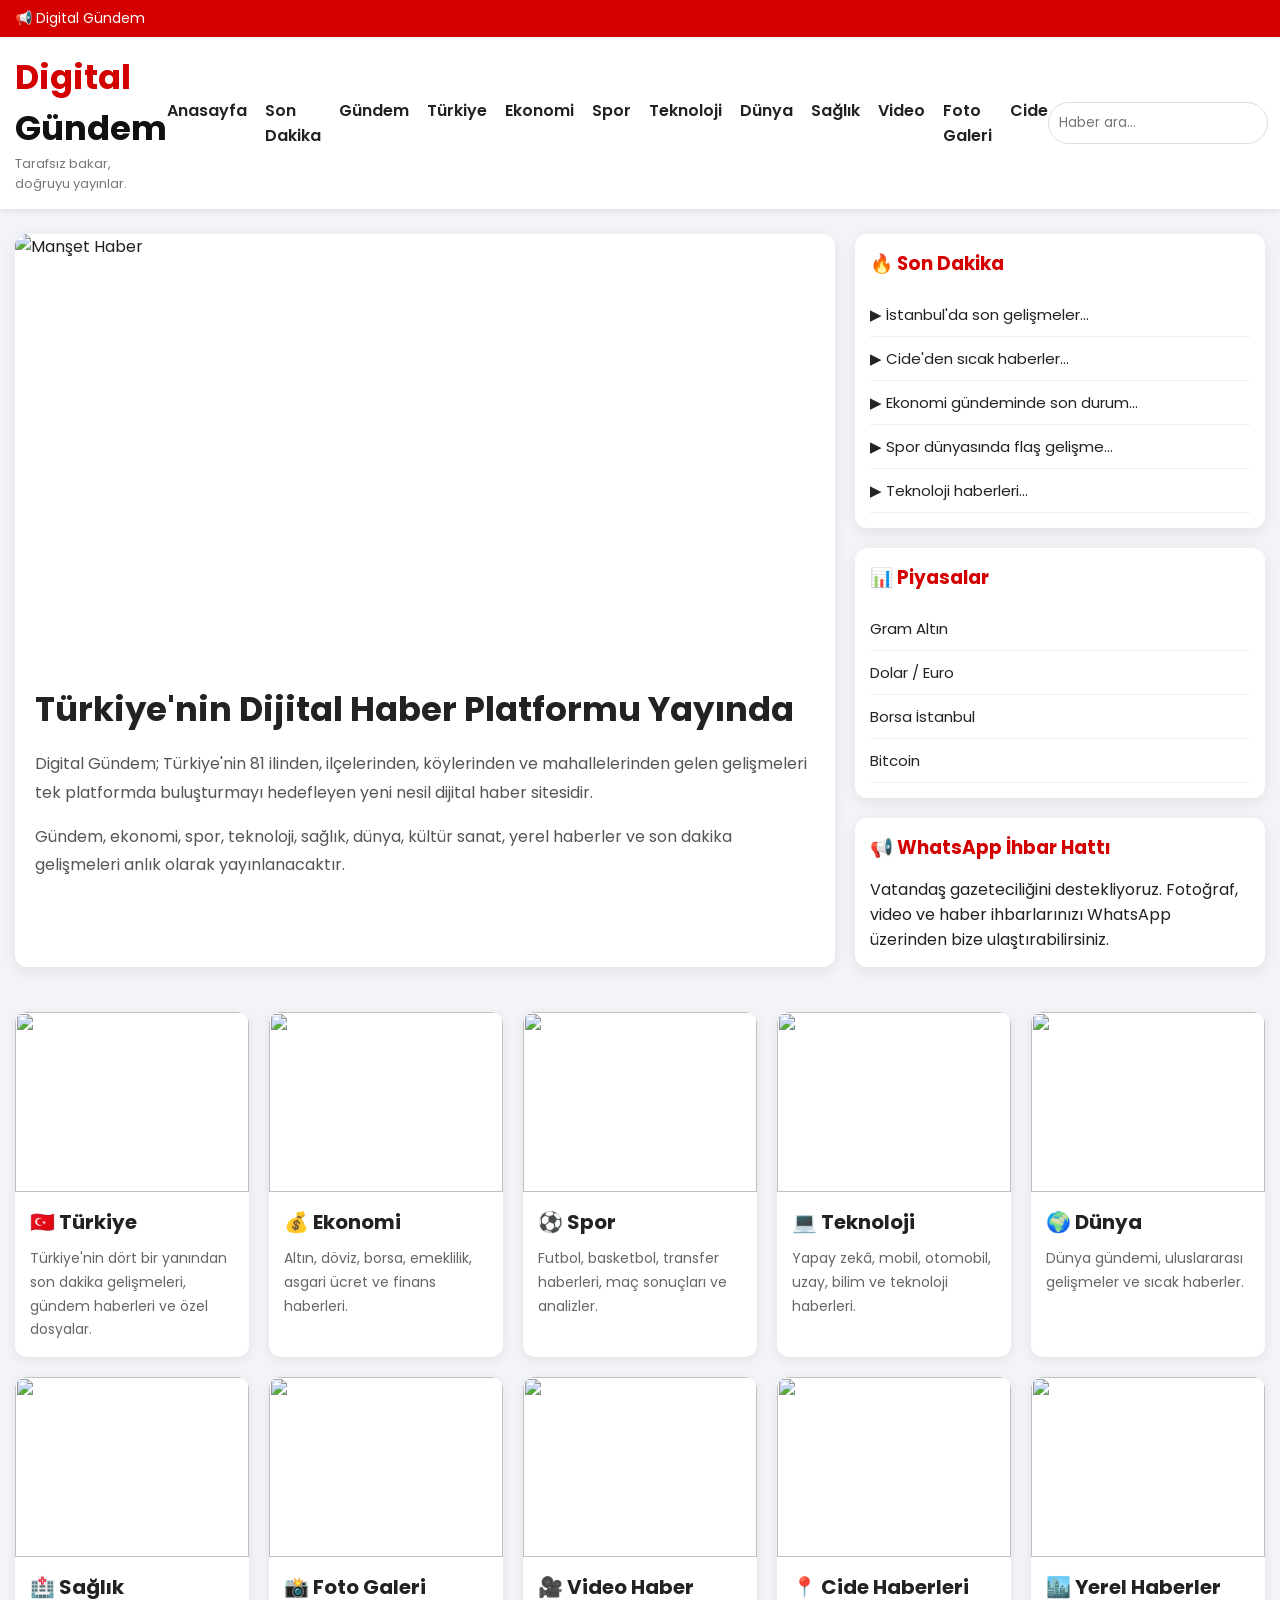
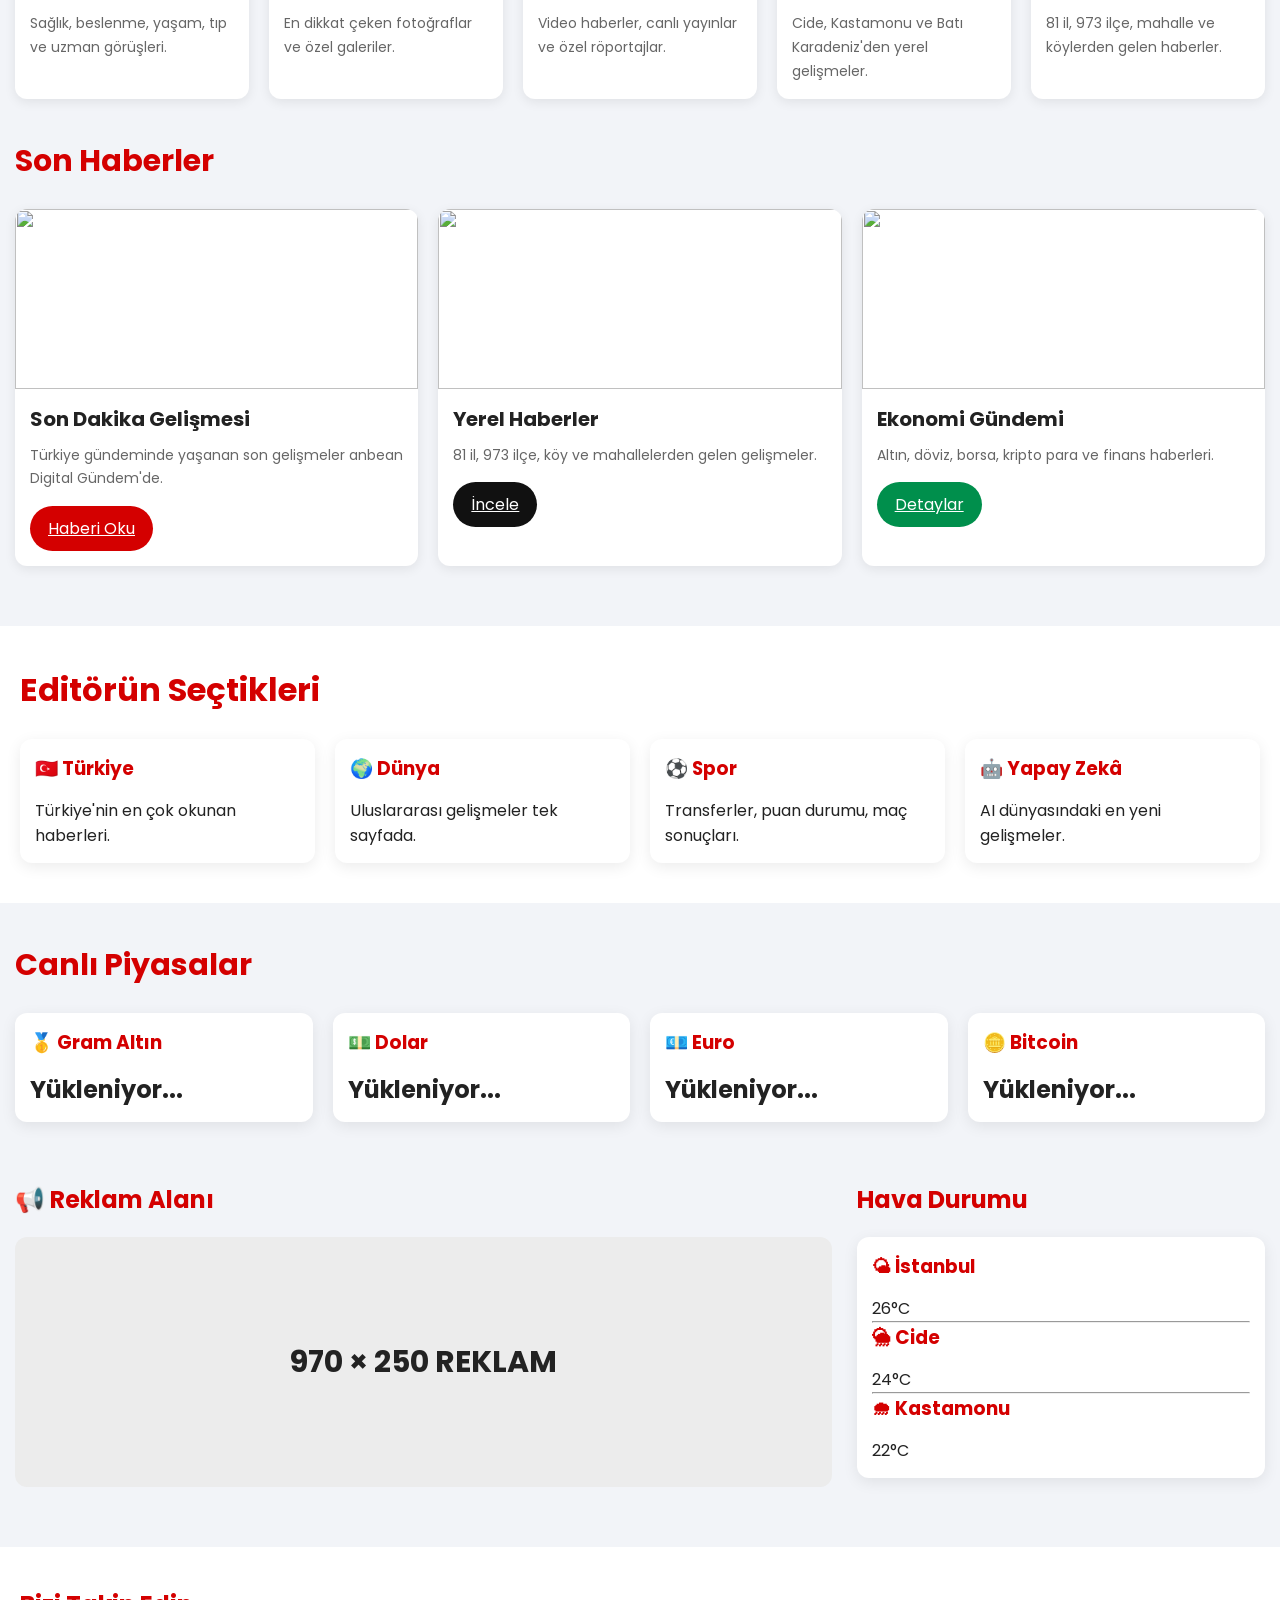
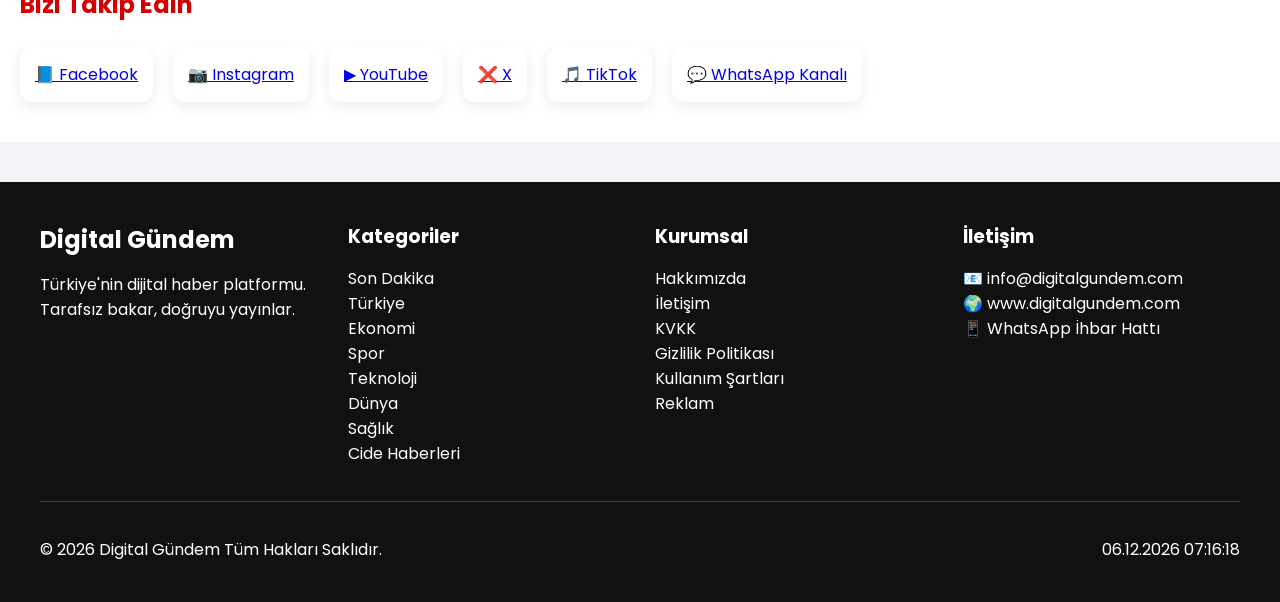
==== index.html @ a035b200 "Refactor navigation and body styles in index.html Updated navigation menu and body styles in index.h" ====
<!DOCTYPE html>
<html lang="tr">
<head>

<meta charset="UTF-8">
<meta name="viewport" content="width=device-width, initial-scale=1.0">

<title>Digital Gündem | Tarafsız bakar, doğruyu yayınlar.</title>

<meta name="description" content="Digital Gündem - Türkiye'nin yeni dijital haber platformu. Son dakika, ekonomi, spor, teknoloji, dünya ve yerel haberler.">

<meta name="keywords" content="haber, son dakika, digital gündem, türkiye, cide, kastamonu, ekonomi, spor, teknoloji">
<meta name="author" content="Digital Gündem">
<meta name="robots" content="index,follow">
<meta name="theme-color" content="#d40000">

<link rel="icon" href="favicon.ico" type="image/x-icon">

<link rel="preconnect" href="https://fonts.googleapis.com">
<link rel="preconnect" href="https://fonts.gstatic.com" crossorigin>

<link href="https://fonts.googleapis.com/css2?family=Poppins:wght@300;400;500;600;700&display=swap" rel="stylesheet">
<link href="https://fonts.googleapis.com/css2?family=Poppins:wght@300;400;500;600;700&display=swap" rel="stylesheet">

<style>

*{
margin:0;
padding:0;
box-sizing:border-box;
font-family:'Poppins',sans-serif;
}

body{
background:#f2f4f8;
color:#222;
}
<body>

<nav class="menu">
<a href="#">🏠 Ana Sayfa</a>
<a href="#">Son Dakika</a>
<a href="#">Türkiye</a>
<a href="#">Yerel</a>
<a href="#">Ekonomi</a>
<a href="#">Spor</a>
<a href="#">Teknoloji</a>
<a href="#">Dünya</a>
<a href="#">Sağlık</a>
<a href="#">Cide</a>
</nav>

<div class="topbar">
a{
text-decoration:none;
color:inherit;
}

img{
max-width:100%;
display:block;
}

.topbar{
background:#d40000;
color:#fff;
padding:8px 15px;
display:flex;
justify-content:space-between;
align-items:center;
font-size:14px;
}

.breaking{
white-space:nowrap;
overflow:hidden;
}

.breaking span{
display:inline-block;
padding-left:100%;
animation:kayan 18s linear infinite;
}

@keyframes kayan{

0%{
transform:translateX(0);
}

100%{
transform:translateX(-100%);
}

}

header{
background:#fff;
box-shadow:0 2px 8px rgba(0,0,0,.08);
padding:15px;
position:sticky;
top:0;
z-index:999;
}

.header{
max-width:1400px;
margin:auto;
display:flex;
justify-content:space-between;
align-items:center;
}

.logo{
font-size:34px;
font-weight:700;
color:#d40000;
}

.logo span{
color:#111;
}

.slogan{
font-size:13px;
color:#777;
}

nav ul{
display:flex;
list-style:none;
gap:18px;
}

nav li{
font-weight:600;
cursor:pointer;
transition:.3s;
}

nav li:hover{
color:#d40000;
}

.search input{
padding:10px;
border:1px solid #ddd;
border-radius:30px;
width:220px;
outline:none;
}

.hero{

max-width:1400px;
margin:25px auto;

display:grid;
grid-template-columns:2fr 1fr;

gap:20px;

padding:0 15px;

}

.mainNews{

background:#fff;

border-radius:12px;

overflow:hidden;

box-shadow:0 4px 15px rgba(0,0,0,.08);

}

.mainNews img{

height:430px;

object-fit:cover;

width:100%;

}

.mainContent{

padding:20px;

}

.mainContent h1{

font-size:34px;

margin-bottom:15px;

}

.mainContent p{

line-height:1.8;

color:#555;

}

.sidebar{

display:flex;

flex-direction:column;

gap:20px;

}

.sideCard{

background:#fff;

padding:15px;

border-radius:12px;

box-shadow:0 4px 15px rgba(0,0,0,.08);

}

.sideCard h3{

margin-bottom:15px;

color:#d40000;

}

.sideNews{

padding:10px 0;

border-bottom:1px solid #eee;

font-size:15px;

}

.categories{

max-width:1400px;

margin:auto;

padding:20px 15px;

display:grid;

grid-template-columns:repeat(auto-fit,minmax(220px,1fr));

gap:20px;

}

.card{

background:#fff;

border-radius:12px;

overflow:hidden;

box-shadow:0 3px 12px rgba(0,0,0,.08);

transition:.3s;

}

.card:hover{

transform:translateY(-6px);

}

.card img{

height:180px;

object-fit:cover;

width:100%;

}

.cardContent{

padding:15px;

}

.cardContent h2{

font-size:20px;

margin-bottom:10px;

}

.cardContent p{

font-size:14px;

color:#666;

line-height:1.7;

}

footer{

margin-top:40px;

background:#111;

color:#fff;

padding:40px;

text-align:center;

}

@media(max-width:900px){

.hero{

grid-template-columns:1fr;

}

nav{

display:none;

}

.search{

display:none;

}

.logo{

font-size:28px;

}

.mainNews img{

height:260px;

}

}
.menu{
display:flex;
overflow-x:auto;
background:#b30000;
white-space:nowrap;
}

.menu a{
color:#fff;
padding:14px 18px;
text-decoration:none;
font-weight:600;
flex-shrink:0;
}

.menu a:hover{
background:#8d0000;
}
</style>

</head>

<body>

<div class="topbar">

<div>📢 Digital Gündem</div>

<div class="breaking">

<span>
  
SON DAKİKA • Türkiye gündemi • Ekonomi • Spor • Teknoloji • Dünya • Cide Haberleri • Tarafsız bakar, doğruyu yayınlar.

</span>

</div>

</div>
  <header>

<div class="header">

<div>

<div class="logo">
Digital <span>Gündem</span>
</div>

<div class="slogan">
Tarafsız bakar, doğruyu yayınlar.
</div>

</div>

<nav>

<ul>

<li>Anasayfa</li>

<li>Son Dakika</li>

<li>Gündem</li>

<li>Türkiye</li>

<li>Ekonomi</li>

<li>Spor</li>

<li>Teknoloji</li>

<li>Dünya</li>

<li>Sağlık</li>

<li>Video</li>

<li>Foto Galeri</li>

<li>Cide</li>

</ul>

</nav>

<div class="search">

<input
type="text"
placeholder="Haber ara...">

</div>

</div>

</header>

<section class="hero">

<div class="mainNews">

<img src="https://picsum.photos/1200/700?news" alt="Manşet Haber">

<div class="mainContent">

<h1>
Türkiye'nin Dijital Haber Platformu Yayında
</h1>

<p>Digital Gündem;
Türkiye'nin 81 ilinden,
ilçelerinden,
köylerinden ve mahallelerinden
gelen gelişmeleri
tek platformda buluşturmayı hedefleyen
yeni nesil dijital haber sitesidir.

</p>

<p style="margin-top:15px;">

Gündem,
ekonomi,
spor,
teknoloji,
sağlık,
dünya,
kültür sanat,
yerel haberler
ve son dakika gelişmeleri
anlık olarak yayınlanacaktır.

</p>

</div>

</div>

<div class="sidebar">

<div class="sideCard">

<h3>
🔥 Son Dakika
</h3>

<div class="sideNews">
▶ İstanbul'da son gelişmeler...
</div>

<div class="sideNews">
▶ Cide'den sıcak haberler...
</div>

<div class="sideNews">
▶ Ekonomi gündeminde son durum...
</div>

<div class="sideNews">
▶ Spor dünyasında flaş gelişme...
</div>

<div class="sideNews">
▶ Teknoloji haberleri...
</div>

</div>

<div class="sideCard">

<h3>
📊 Piyasalar
</h3>

<div class="sideNews">
Gram Altın
</div>

<div class="sideNews">
Dolar / Euro
</div>

<div class="sideNews">
Borsa İstanbul
</div>

<div class="sideNews">
Bitcoin
</div>

</div>

<div class="sideCard">

<h3>
📢 WhatsApp İhbar Hattı
</h3>

<p>Vatandaş gazeteciliğini destekliyoruz.

Fotoğraf,
video ve haber ihbarlarınızı
WhatsApp üzerinden bize ulaştırabilirsiniz.

</p>

</div>

</div>

</section><section class="categories">

<div class="card">

<img src="https://picsum.photos/500/300?turkey">

<div class="cardContent">

<h2>🇹🇷 Türkiye</h2>

<p>Türkiye'nin dört bir yanından son dakika gelişmeleri,
gündem haberleri ve özel dosyalar.

</p>

</div>

</div>

<div class="card">

<img src="https://picsum.photos/500/300?economy">

<div class="cardContent">

<h2>💰 Ekonomi</h2>

<p>

Altın, döviz, borsa, emeklilik,
asgari ücret ve finans haberleri.

</p>

</div>

</div>

<div class="card">

<img src="https://picsum.photos/500/300?sports">

<div class="cardContent">

<h2>⚽ Spor</h2>

<p>

Futbol, basketbol,
transfer haberleri,
maç sonuçları ve analizler.

</p>

</div>

</div>

<div class="card">

<img src="https://picsum.photos/500/300?technology">

<div class="cardContent">

<h2>💻 Teknoloji</h2>

<p>

Yapay zekâ,
mobil,
otomobil,
uzay,
bilim ve teknoloji haberleri.

</p>

</div>

</div>

<div class="card">

<img src="https://picsum.photos/500/300?world">

<div class="cardContent">

<h2>🌍 Dünya</h2>

<p>

Dünya gündemi,
uluslararası gelişmeler
ve sıcak haberler.

</p>

</div>

</div>

<div class="card">

<img src="https://picsum.photos/500/300?hospital">

<div class="cardContent">

<h2>🏥 Sağlık</h2>

<p>

Sağlık,
beslenme,
yaşam,
tıp ve uzman görüşleri.

</p>

</div>

</div>

<div class="card">

<img src="https://picsum.photos/500/300?camera">

<div class="cardContent">

<h2>📸 Foto Galeri</h2>

<p>

En dikkat çeken fotoğraflar
ve özel galeriler.

</p>

</div>

</div>

<div class="card">

<img src="https://picsum.photos/500/300?video">

<div class="cardContent">

<h2>🎥 Video Haber</h2>

<p>

Video haberler,
canlı yayınlar
ve özel röportajlar.

</p>

</div>

</div>

<div class="card">

<img src="https://picsum.photos/500/300?forest">

<div class="cardContent">

<h2>📍 Cide Haberleri</h2>

<p>

Cide,
Kastamonu ve Batı Karadeniz'den
yerel gelişmeler.

</p>

</div>

</div>

<div class="card">

<img src="https://picsum.photos/500/300?city">

<div class="cardContent">

<h2>🏙️ Yerel Haberler</h2>

<p>

81 il,
973 ilçe,
mahalle ve köylerden
gelen haberler.

</p>

</div>

</div>

</section><section style="max-width:1400px;margin:auto;padding:20px 15px;">

<h2 style="
margin-bottom:25px;
font-size:30px;
color:#d40000;
font-weight:700;
">

Son Haberler

</h2>

<div style="
display:grid;
grid-template-columns:repeat(auto-fit,minmax(320px,1fr));
gap:20px;
">

<div class="card">

<img src="https://picsum.photos/600/350?breaking">

<div class="cardContent">

<h2>
Son Dakika Gelişmesi
</h2>

<p>

Türkiye gündeminde yaşanan son gelişmeler
anbean Digital Gündem'de.

</p>

<a href="#" style="
display:inline-block;
margin-top:15px;
background:#d40000;
color:#fff;
padding:10px 18px;
border-radius:30px;
">

Haberi Oku

</a>

</div>

</div>

<div class="card">

<img src="https://picsum.photos/600/350?citynews">

<div class="cardContent">

<h2>

Yerel Haberler

</h2>

<p>

81 il,
973 ilçe,
köy ve mahallelerden
gelen gelişmeler.

</p>

<a href="#" style="
display:inline-block;
margin-top:15px;
background:#111;
color:#fff;
padding:10px 18px;
border-radius:30px;
">

İncele

</a>

</div>

</div>

<div class="card">

<img src="https://picsum.photos/600/350?economics">

<div class="cardContent">

<h2>

Ekonomi Gündemi

</h2>

<p>

Altın,
döviz,
borsa,
kripto para
ve finans haberleri.

</p>

<a href="#" style="
display:inline-block;
margin-top:15px;
background:#008f4c;
color:white;
padding:10px 18px;
border-radius:30px;
">

Detaylar

</a>

</div>

</div>

</div>

</section>

<section style="
background:white;
padding:40px 20px;
margin-top:40px;
">

<div style="
max-width:1400px;
margin:auto;
">

<h2 style="
font-size:32px;
margin-bottom:25px;
color:#d40000;
">

Editörün Seçtikleri

</h2>

<div style="
display:grid;
grid-template-columns:repeat(auto-fit,minmax(250px,1fr));
gap:20px;
">

<div class="sideCard">

<h3>
🇹🇷 Türkiye
</h3>

<p>

Türkiye'nin en çok okunan haberleri.

</p>

</div>

<div class="sideCard">

<h3>
🌍 Dünya
</h3>

<p>

Uluslararası gelişmeler
tek sayfada.

</p>

</div>

<div class="sideCard">

<h3>
⚽ Spor
</h3>

<p>

Transferler,
puan durumu,
maç sonuçları.

</p>

</div>

<div class="sideCard">

<h3>
🤖 Yapay Zekâ
</h3>

<p>

AI dünyasındaki
en yeni gelişmeler.

</p>

</div>

</div>

</div>

</section><section style="max-width:1400px;margin:40px auto;padding:0 15px;">

<h2 style="
font-size:30px;
color:#d40000;
margin-bottom:25px;
">

Canlı Piyasalar

</h2>

<div style="
display:grid;
grid-template-columns:repeat(auto-fit,minmax(220px,1fr));
gap:20px;
">

<div class="sideCard">
<h3>🥇 Gram Altın</h3>
<h2 id="goldPrice">Yükleniyor...</h2>
</div>

<div class="sideCard">
<h3>💵 Dolar</h3>
<h2 id="usdPrice">Yükleniyor...</h2>
</div>

<div class="sideCard">
<h3>💶 Euro</h3>
<h2 id="eurPrice">Yükleniyor...</h2>
</div>

<div class="sideCard">
<h3>🪙 Bitcoin</h3>
<h2 id="btcPrice">Yükleniyor...</h2>
</div>

</div>

</section>

<section style="max-width:1400px;margin:auto;padding:20px 15px;">

<div style="
display:grid;
grid-template-columns:2fr 1fr;
gap:25px;
">

<div>

<h2 style="
color:#d40000;
margin-bottom:20px;
">

📢 Reklam Alanı

</h2>

<div style="
height:250px;
background:#ececec;
display:flex;
justify-content:center;
align-items:center;
font-size:30px;
font-weight:bold;
border-radius:12px;
">

970 × 250 REKLAM

</div>

</div>

<div>

<h2 style="
color:#d40000;
margin-bottom:20px;
">

Hava Durumu

</h2>

<div class="sideCard">

<h3>🌤 İstanbul</h3>

<p>26°C</p>

<hr>

<h3>🌦 Cide</h3>

<p>24°C</p>

<hr>

<h3>🌧 Kastamonu</h3>

<p>22°C</p>

</div>

</div>

</div>

</section>

<section style="
background:#fff;
padding:40px 20px;
margin-top:40px;
">

<div style="
max-width:1400px;
margin:auto;
">

<h2 style="
color:#d40000;
margin-bottom:25px;
">

Bizi Takip Edin

</h2>

<div style="
display:flex;
flex-wrap:wrap;
gap:20px;
">

<a href="#" class="sideCard">📘 Facebook</a>

<a href="#" class="sideCard">📷 Instagram</a>

<a href="#" class="sideCard">▶ YouTube</a>

<a href="#" class="sideCard">❌ X</a>

<a href="#" class="sideCard">🎵 TikTok</a>

<a href="#" class="sideCard">💬 WhatsApp Kanalı</a>

</div>

</div>

</section><footer>

<div style="max-width:1400px;margin:auto;">

<div style="
display:grid;
grid-template-columns:repeat(auto-fit,minmax(250px,1fr));
gap:30px;
text-align:left;
">

<div>

<h2 style="margin-bottom:15px;color:#fff;">
Digital Gündem
</h2>

<p>

Türkiye'nin dijital haber platformu.

Tarafsız bakar, doğruyu yayınlar.

</p>

</div>

<div>

<h3 style="margin-bottom:15px;">
Kategoriler
</h3>

<p>Son Dakika</p>
<p>Türkiye</p>
<p>Ekonomi</p>
<p>Spor</p>
<p>Teknoloji</p>
<p>Dünya</p>
<p>Sağlık</p>
<p>Cide Haberleri</p>

</div>

<div>

<h3 style="margin-bottom:15px;">
Kurumsal
</h3>

<p>Hakkımızda</p>
<p>İletişim</p>
<p>KVKK</p>
<p>Gizlilik Politikası</p>
<p>Kullanım Şartları</p>
<p>Reklam</p>

</div>

<div>

<h3 style="margin-bottom:15px;">
İletişim
</h3>

<p>📧 info@digitalgundem.com</p>

<p>🌍 www.digitalgundem.com</p>

<p>📱 WhatsApp İhbar Hattı</p>

</div>

</div>

<hr style="
margin:35px 0;
border:0;
border-top:1px solid rgba(255,255,255,.2);
">

<div style="
display:flex;
justify-content:space-between;
flex-wrap:wrap;
gap:15px;
">

<div>

© 2026 Digital Gündem
Tüm Hakları Saklıdır.

</div>

<div id="clock">

Saat Yükleniyor...

</div>

</div>

</div>

</footer>

<script>

function saatGoster(){

const simdi=new Date();

const saat=simdi.toLocaleString("tr-TR");

document.getElementById("clock").innerHTML=saat;

}

setInterval(saatGoster,1000);

saatGoster();

</script>

</body>

</html>
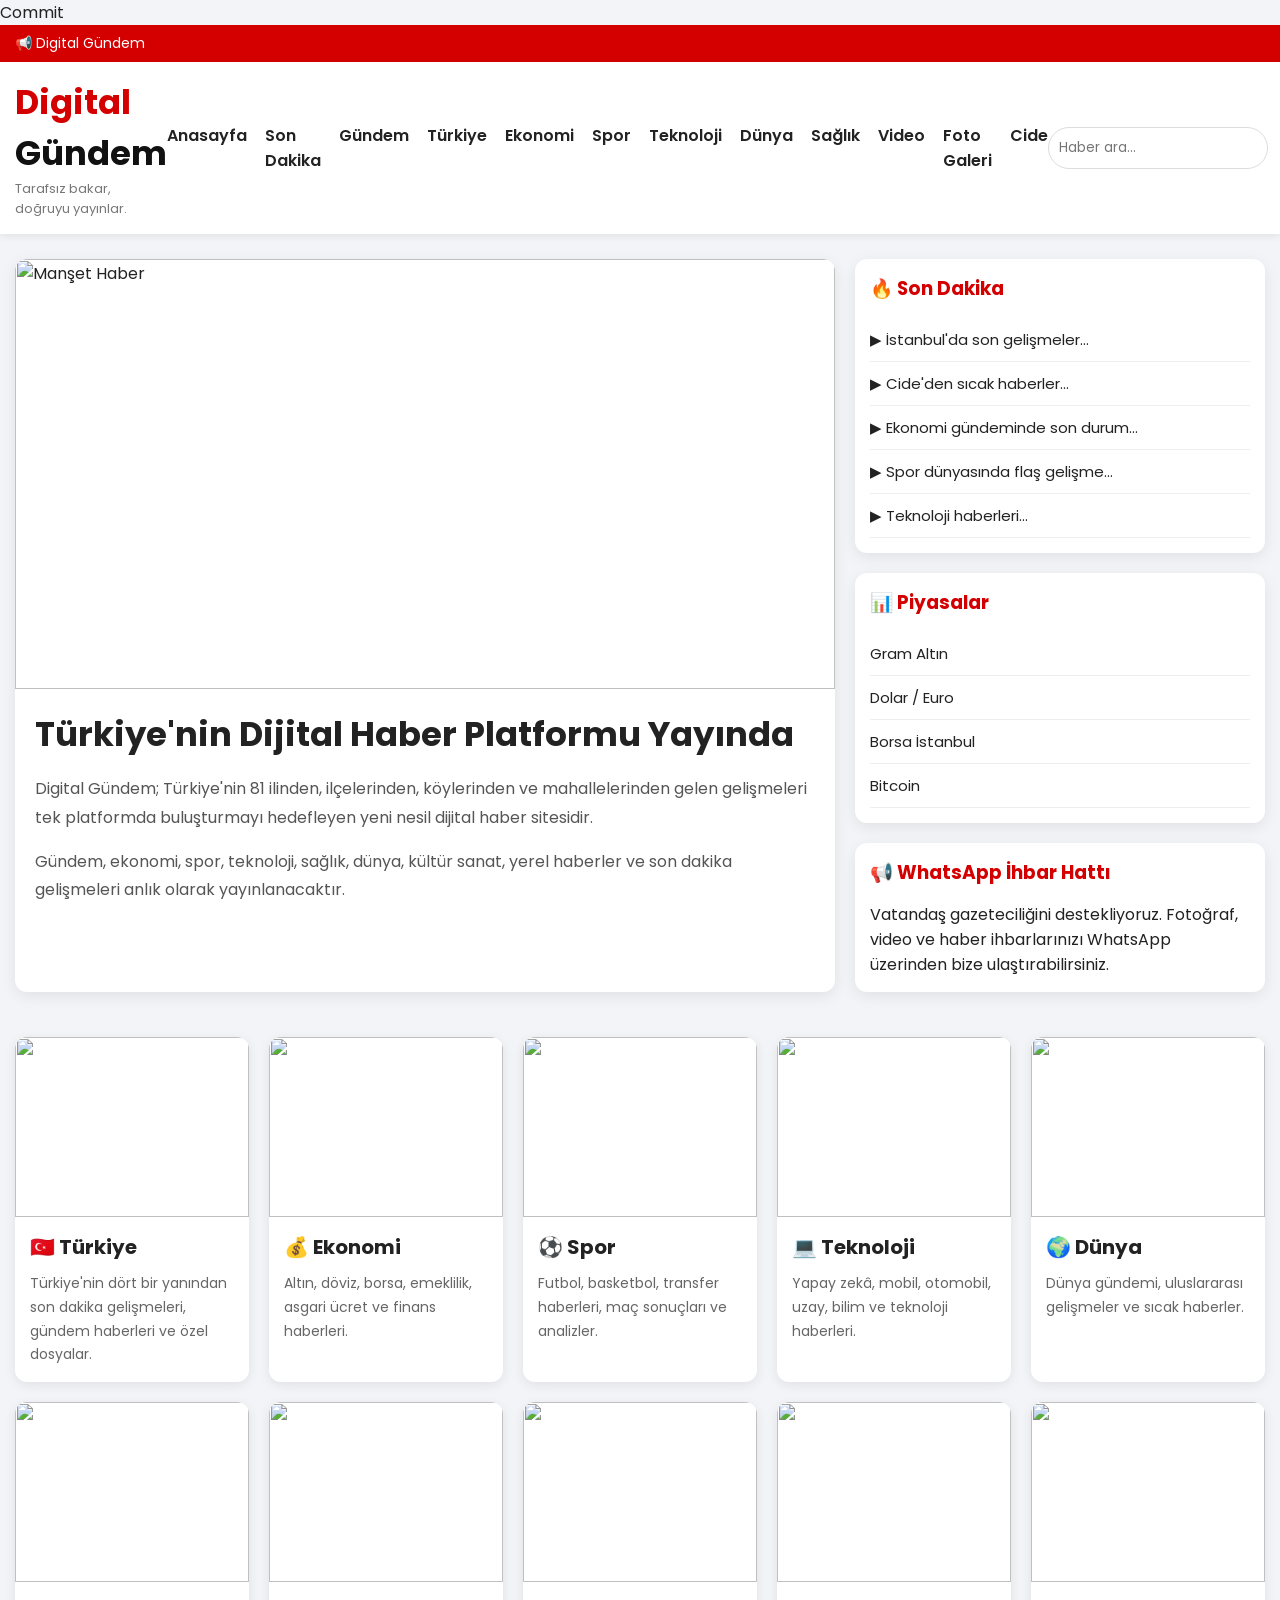
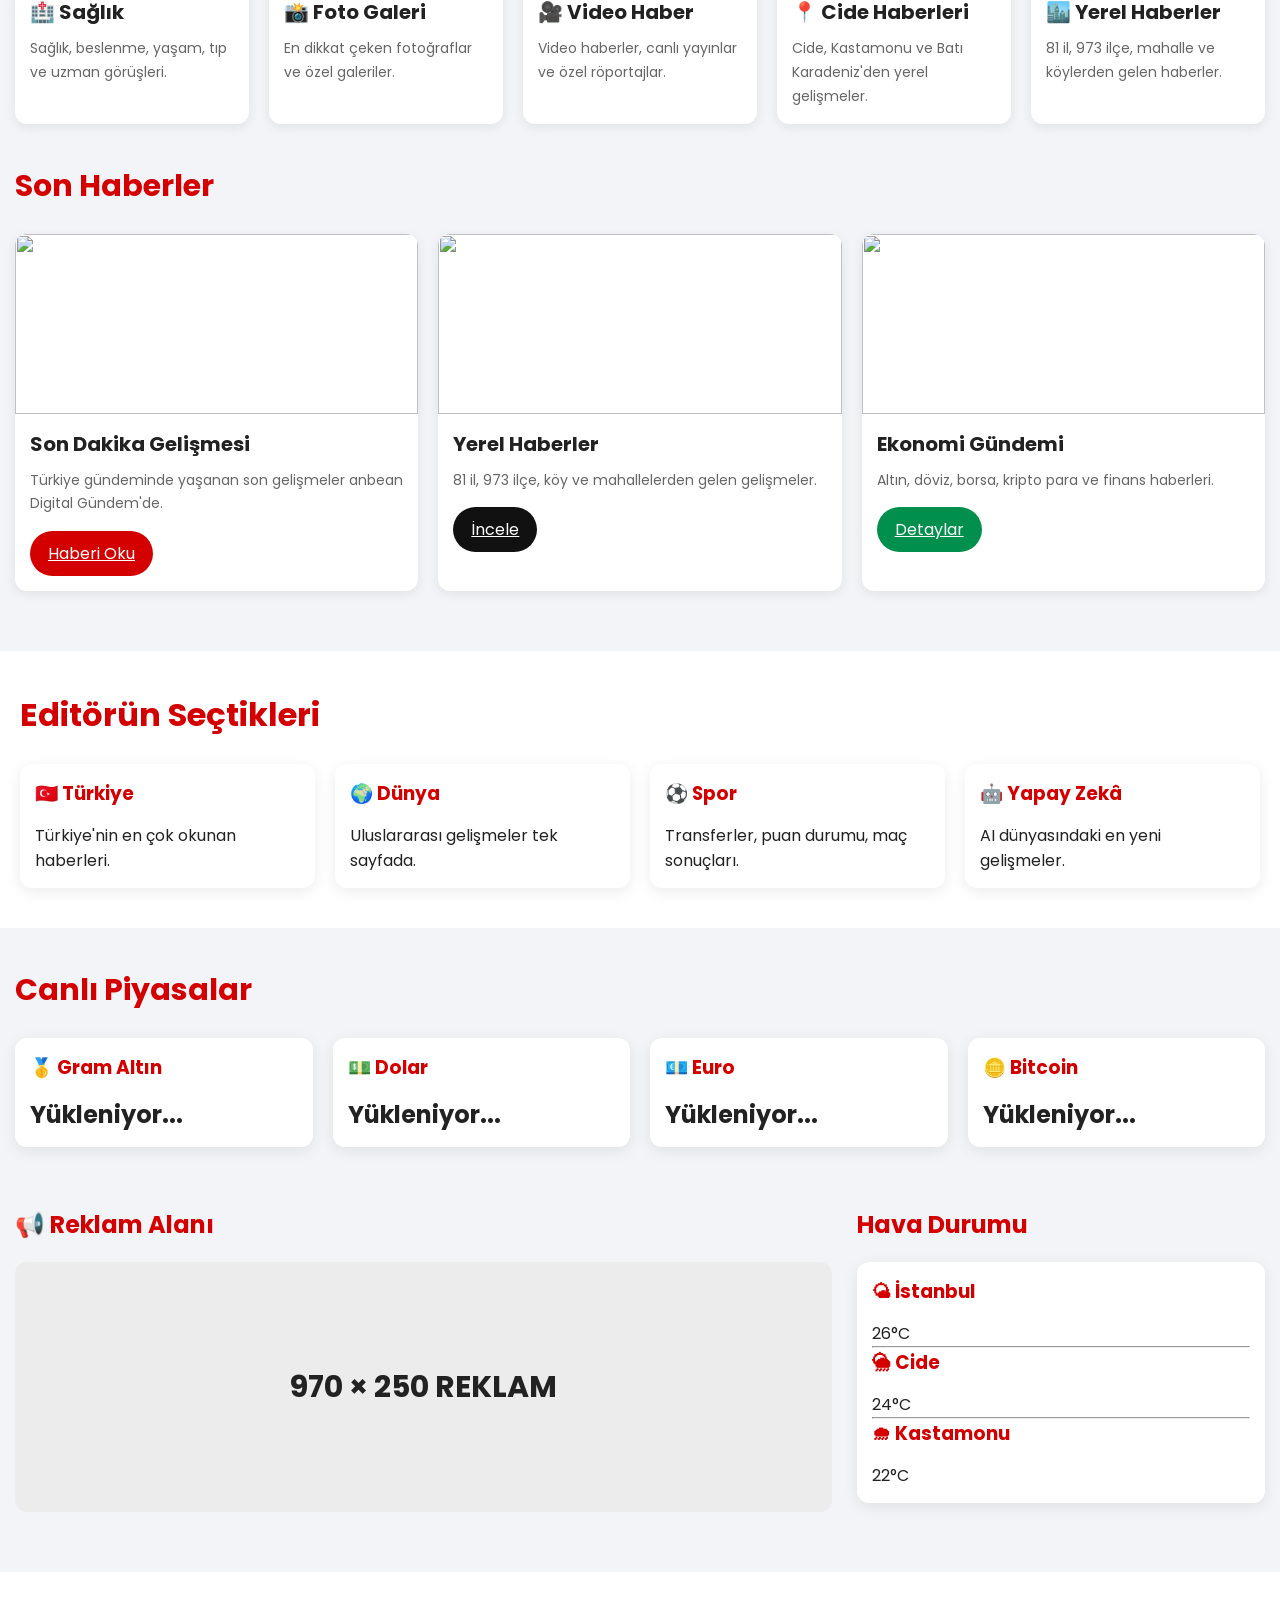
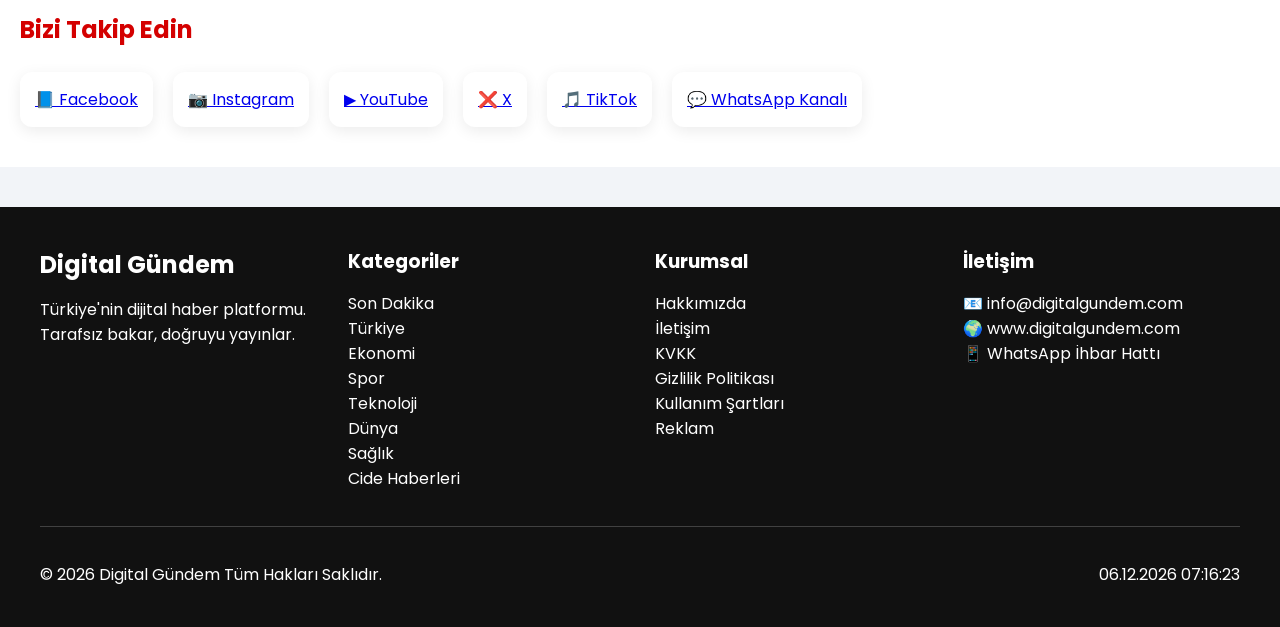
==== commit 6102e455: "Add Commit header to index.html" ====
--- a/index.html
+++ b/index.html
@@ -1,3 +1,4 @@
+Commit
 <!DOCTYPE html>
 <html lang="tr">
 <head>
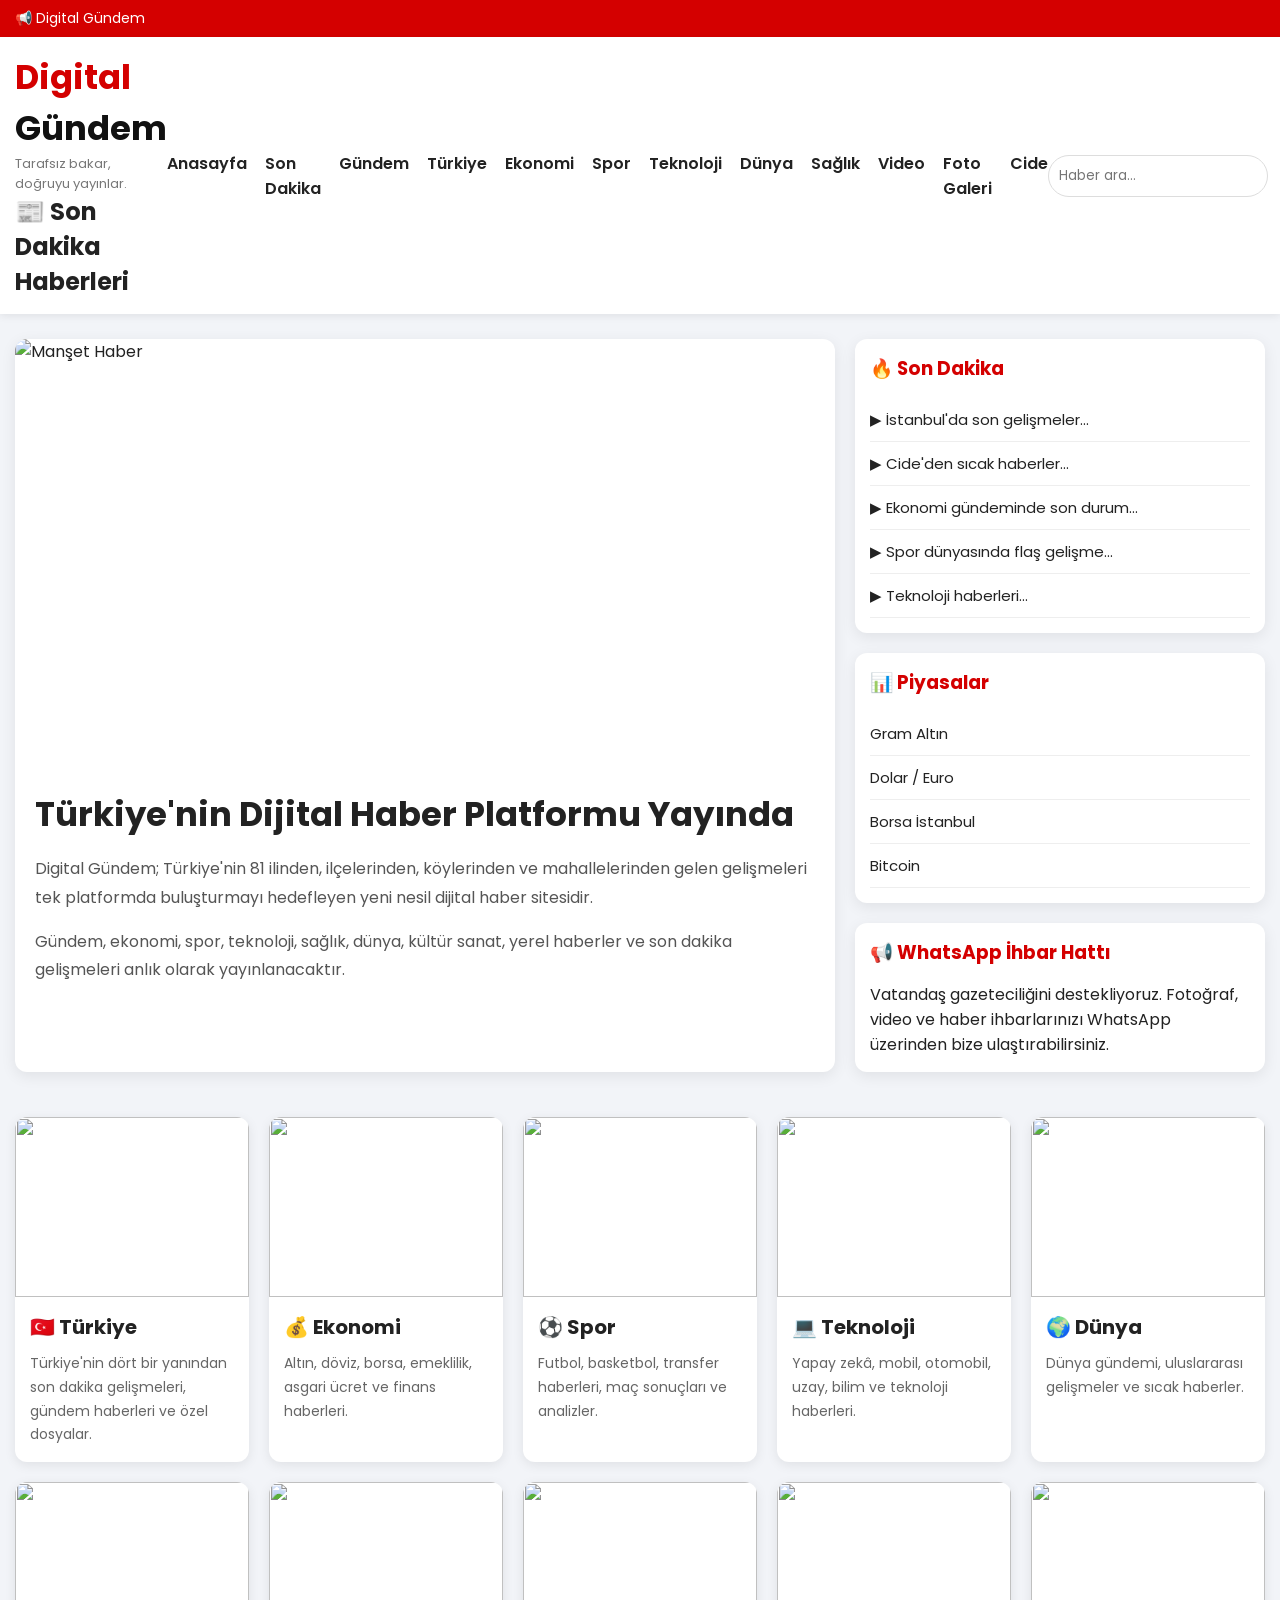
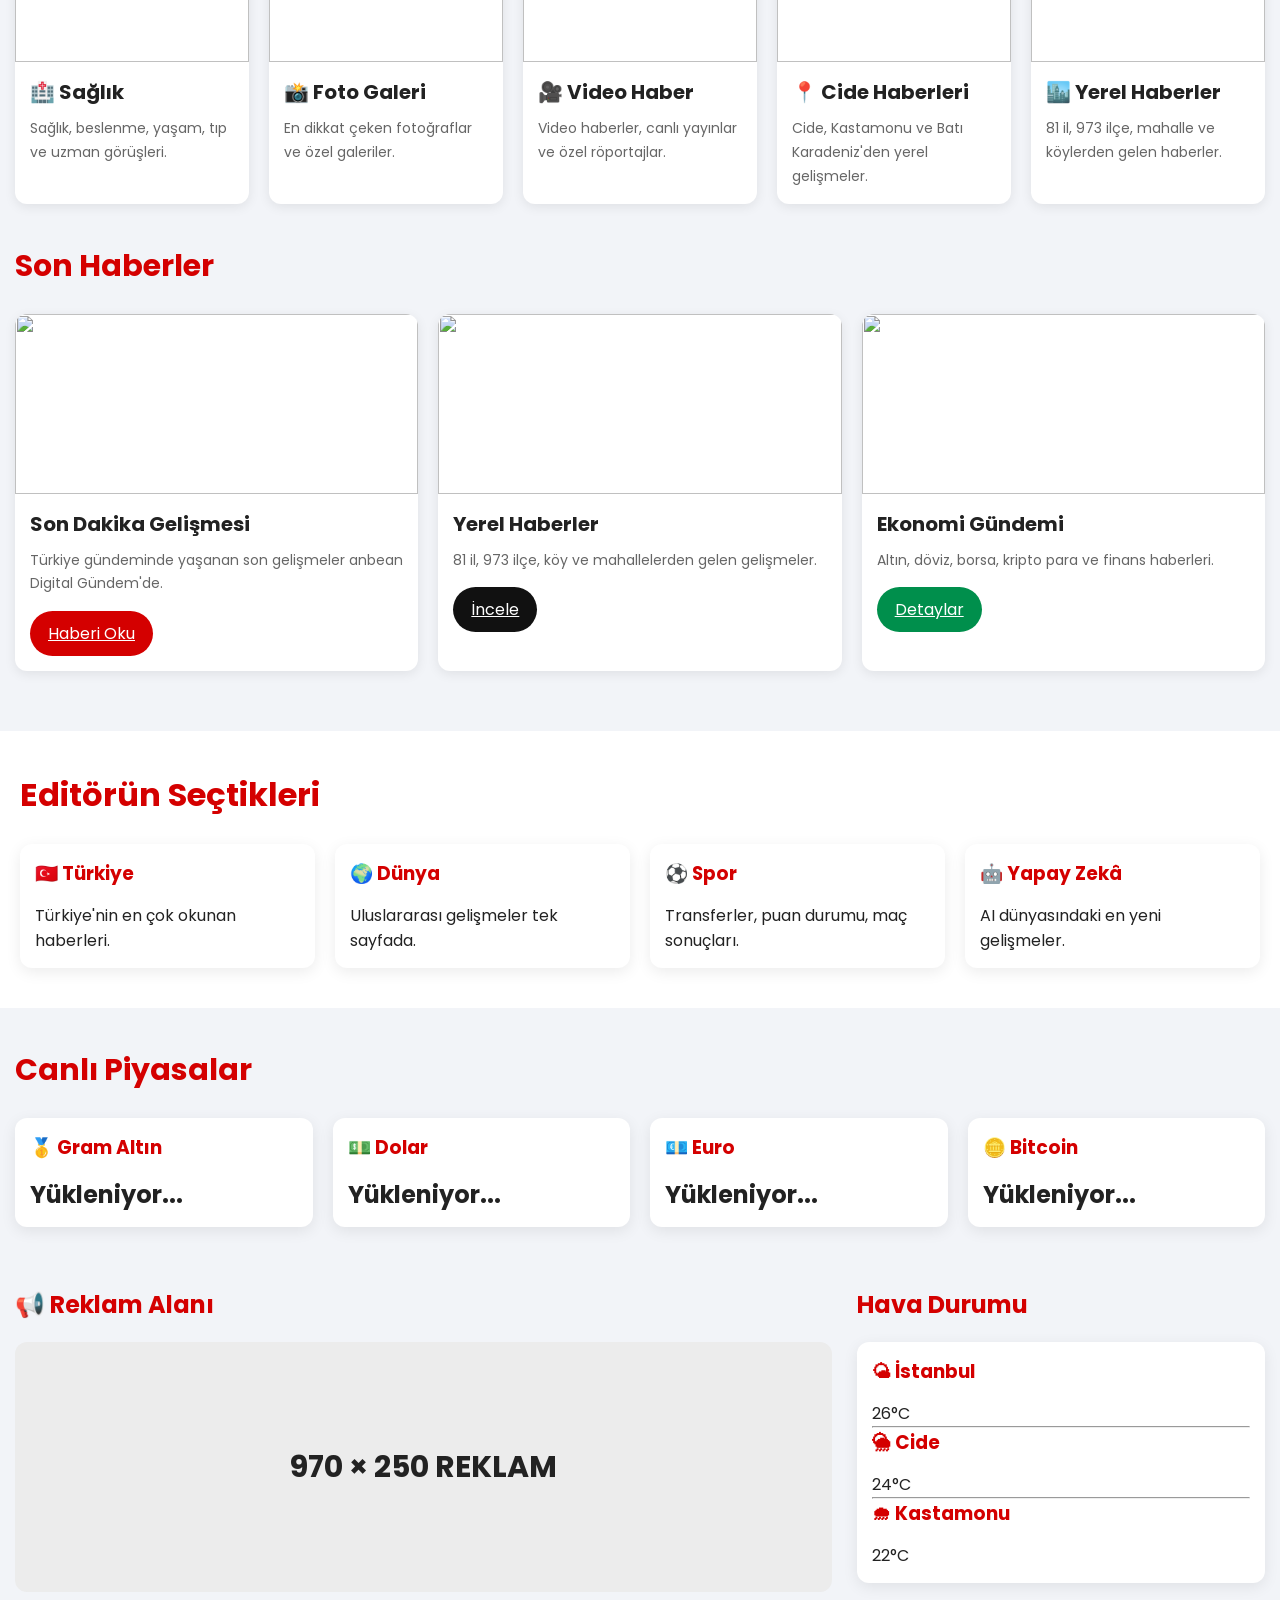
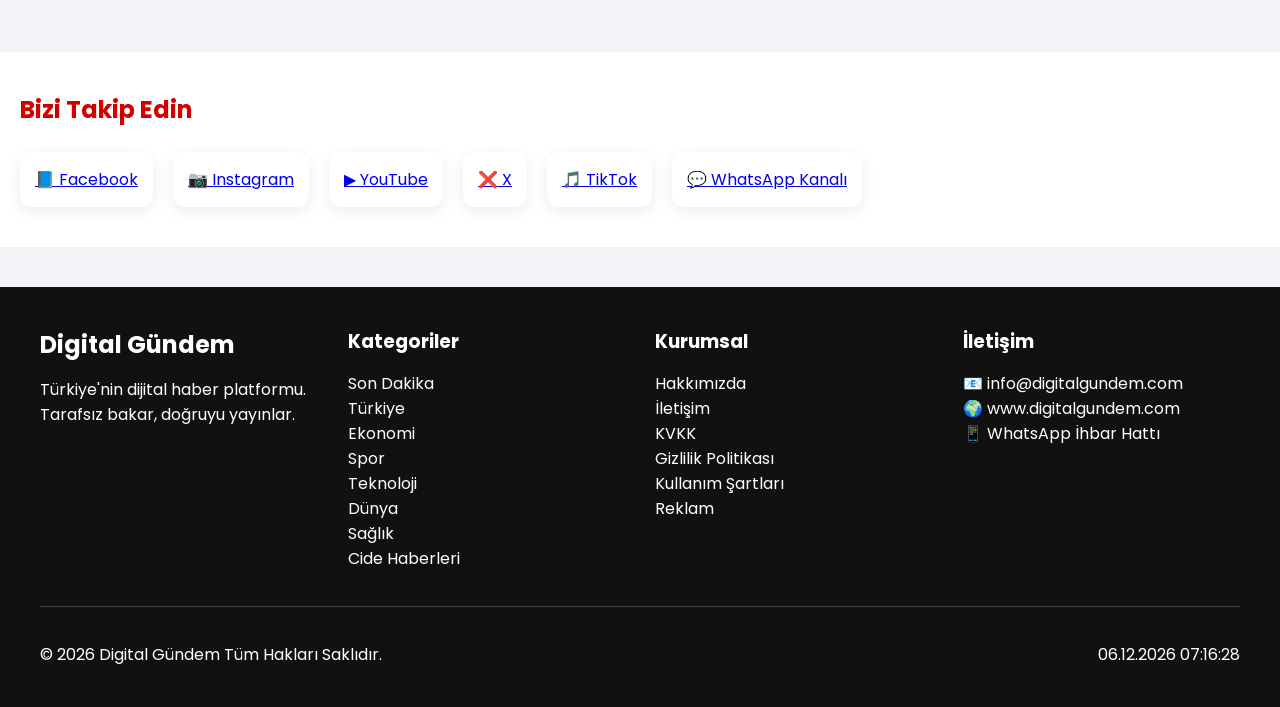
==== commit e35a805e: "Implement news section with dynamic fetching Added a section for news articles with a fetch function" ====
--- a/index.html
+++ b/index.html
@@ -1,4 +1,4 @@
-Commit
+
 <!DOCTYPE html>
 <html lang="tr">
 <head>
@@ -418,7 +418,43 @@
 <div class="slogan">
 Tarafsız bakar, doğruyu yayınlar.
 </div>
-
+<section id="rss-haberler">
+<h2>📰 Son Dakika Haberleri</h2>
+
+<div id="haberler">
+Yükleniyor...
+</div>
+</section>
+
+<script>
+async function haberleriGetir() {
+  try {
+    const res = await fetch("/worker");
+    const xml = await res.text();
+
+    const parser = new DOMParser();
+    const doc = parser.parseFromString(xml, "text/xml");
+
+    const items = [...doc.querySelectorAll("item")].slice(0,10);
+
+    document.getElementById("haberler").innerHTML =
+      items.map(item => `
+        <div class="haber">
+          <h3>${item.querySelector("title").textContent}</h3>
+          <a href="${item.querySelector("link").textContent}" target="_blank">
+            Haberi Oku
+          </a>
+        </div>
+      `).join("");
+
+  } catch(e) {
+    document.getElementById("haberler").innerHTML =
+      "Haberler yüklenemedi.";
+  }
+}
+
+haberleriGetir();
+</script>
 </div>
 
 <nav>
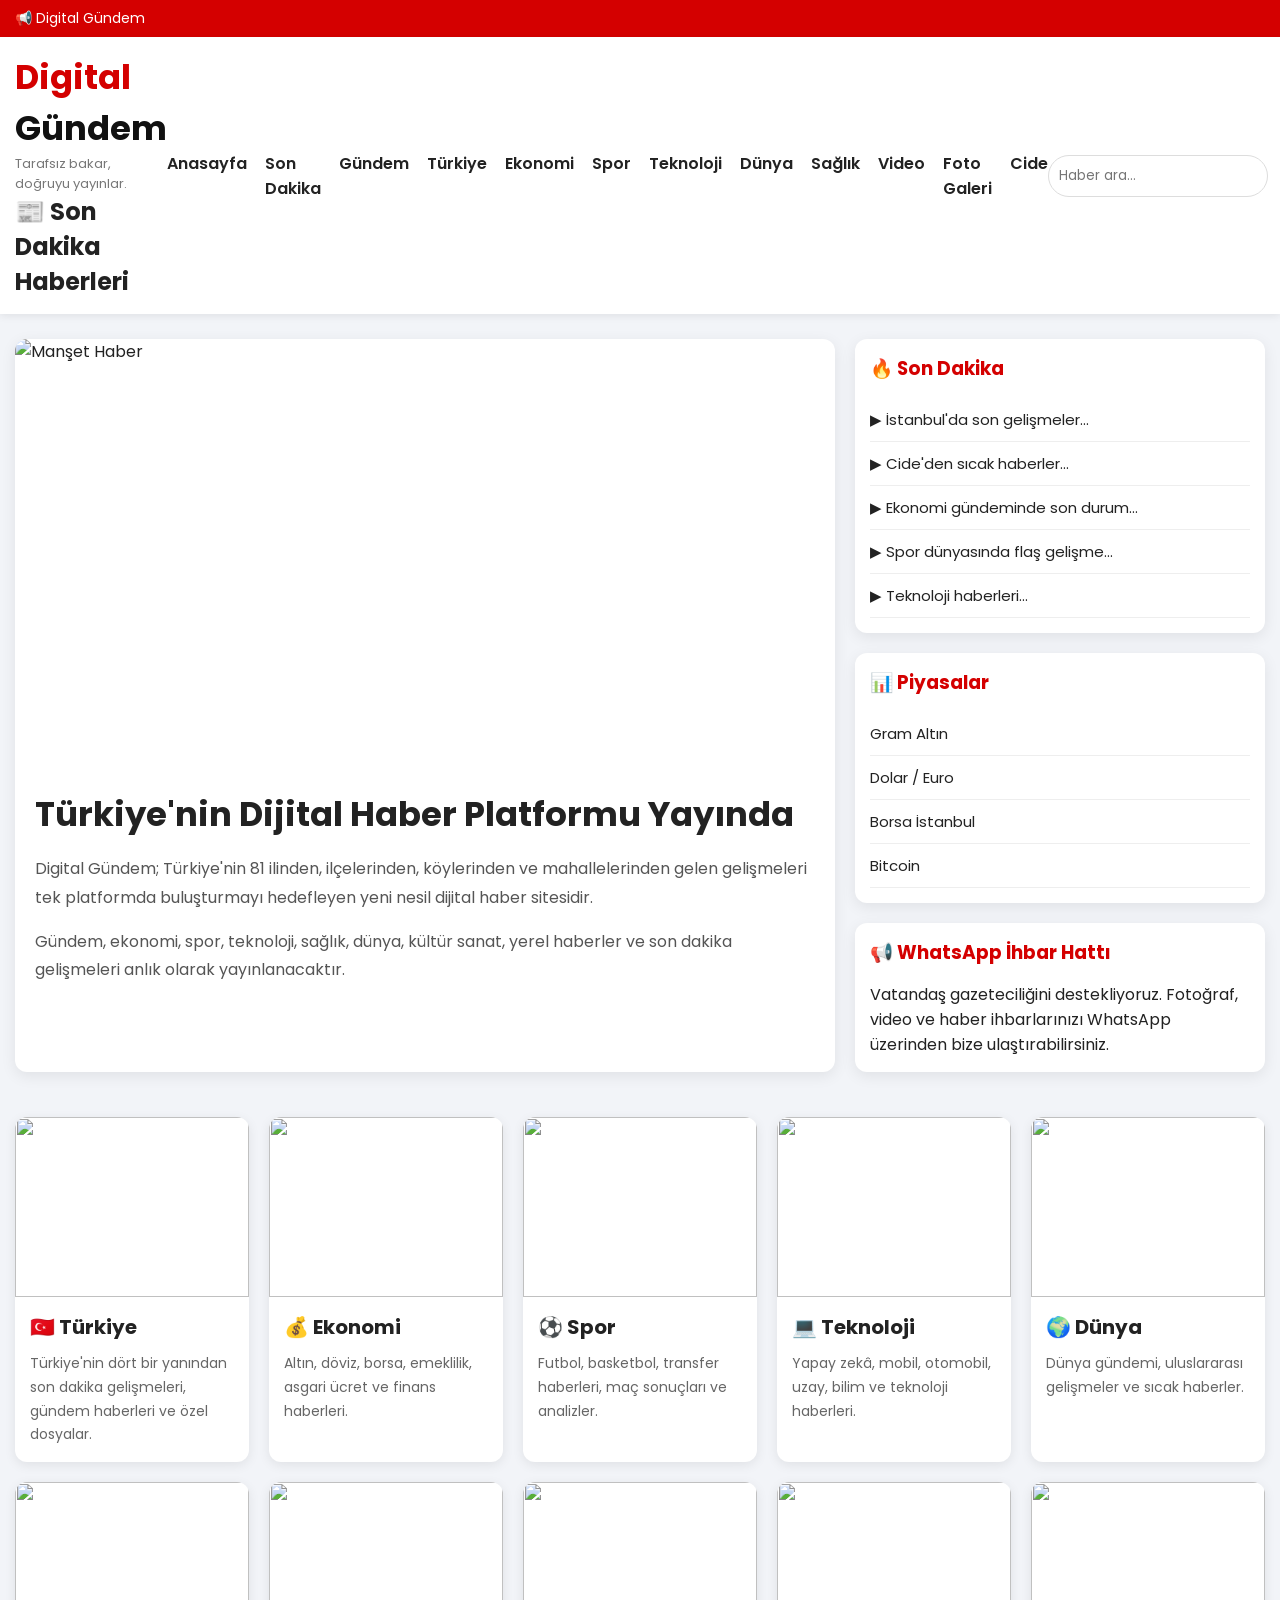
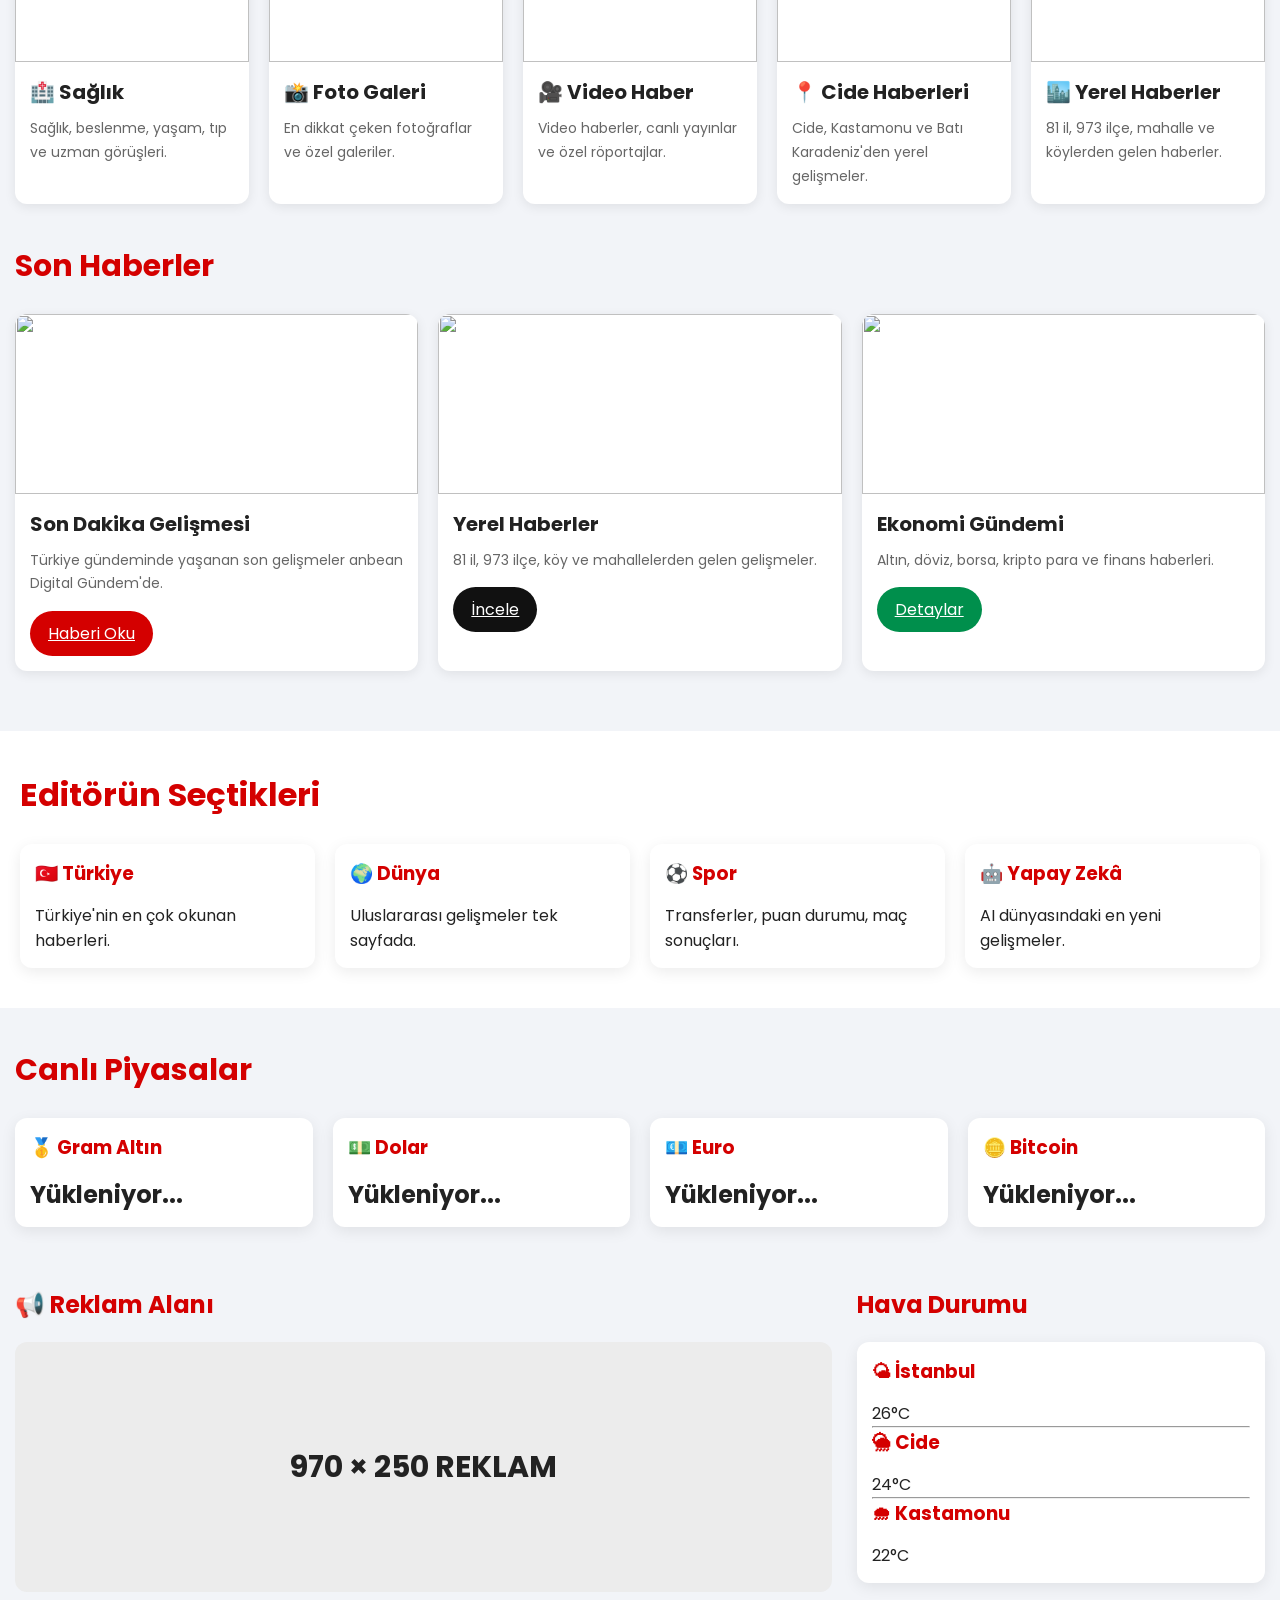
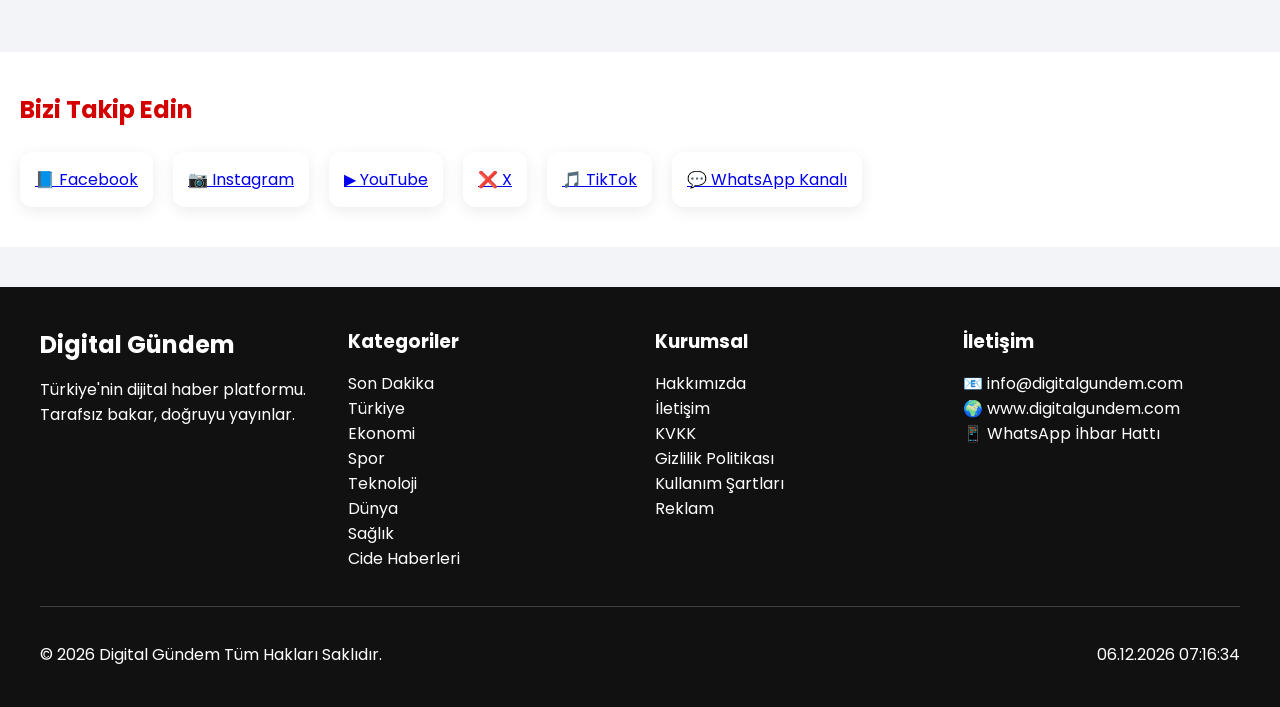
==== commit 82fd04ef: "Remove empty line at the beginning of index.html" ====
--- a/index.html
+++ b/index.html
@@ -1,4 +1,3 @@
-
 <!DOCTYPE html>
 <html lang="tr">
 <head>
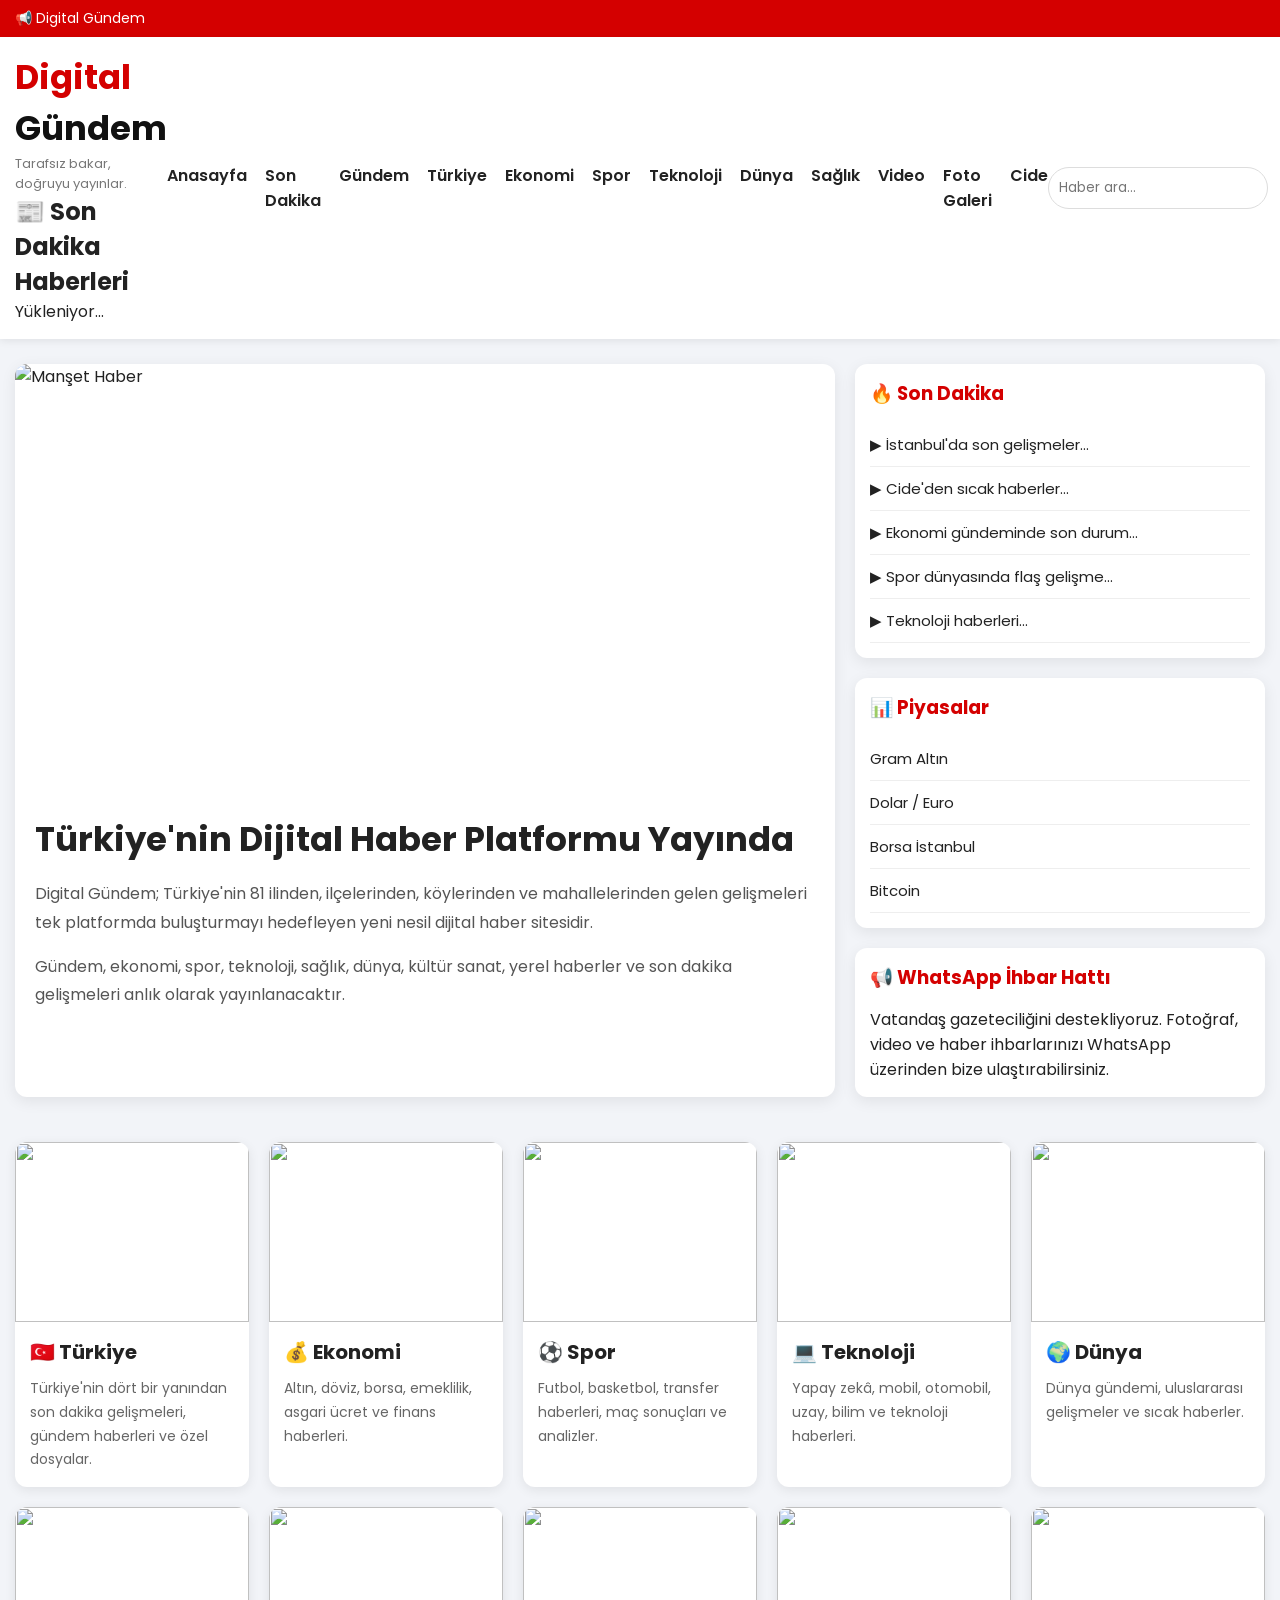
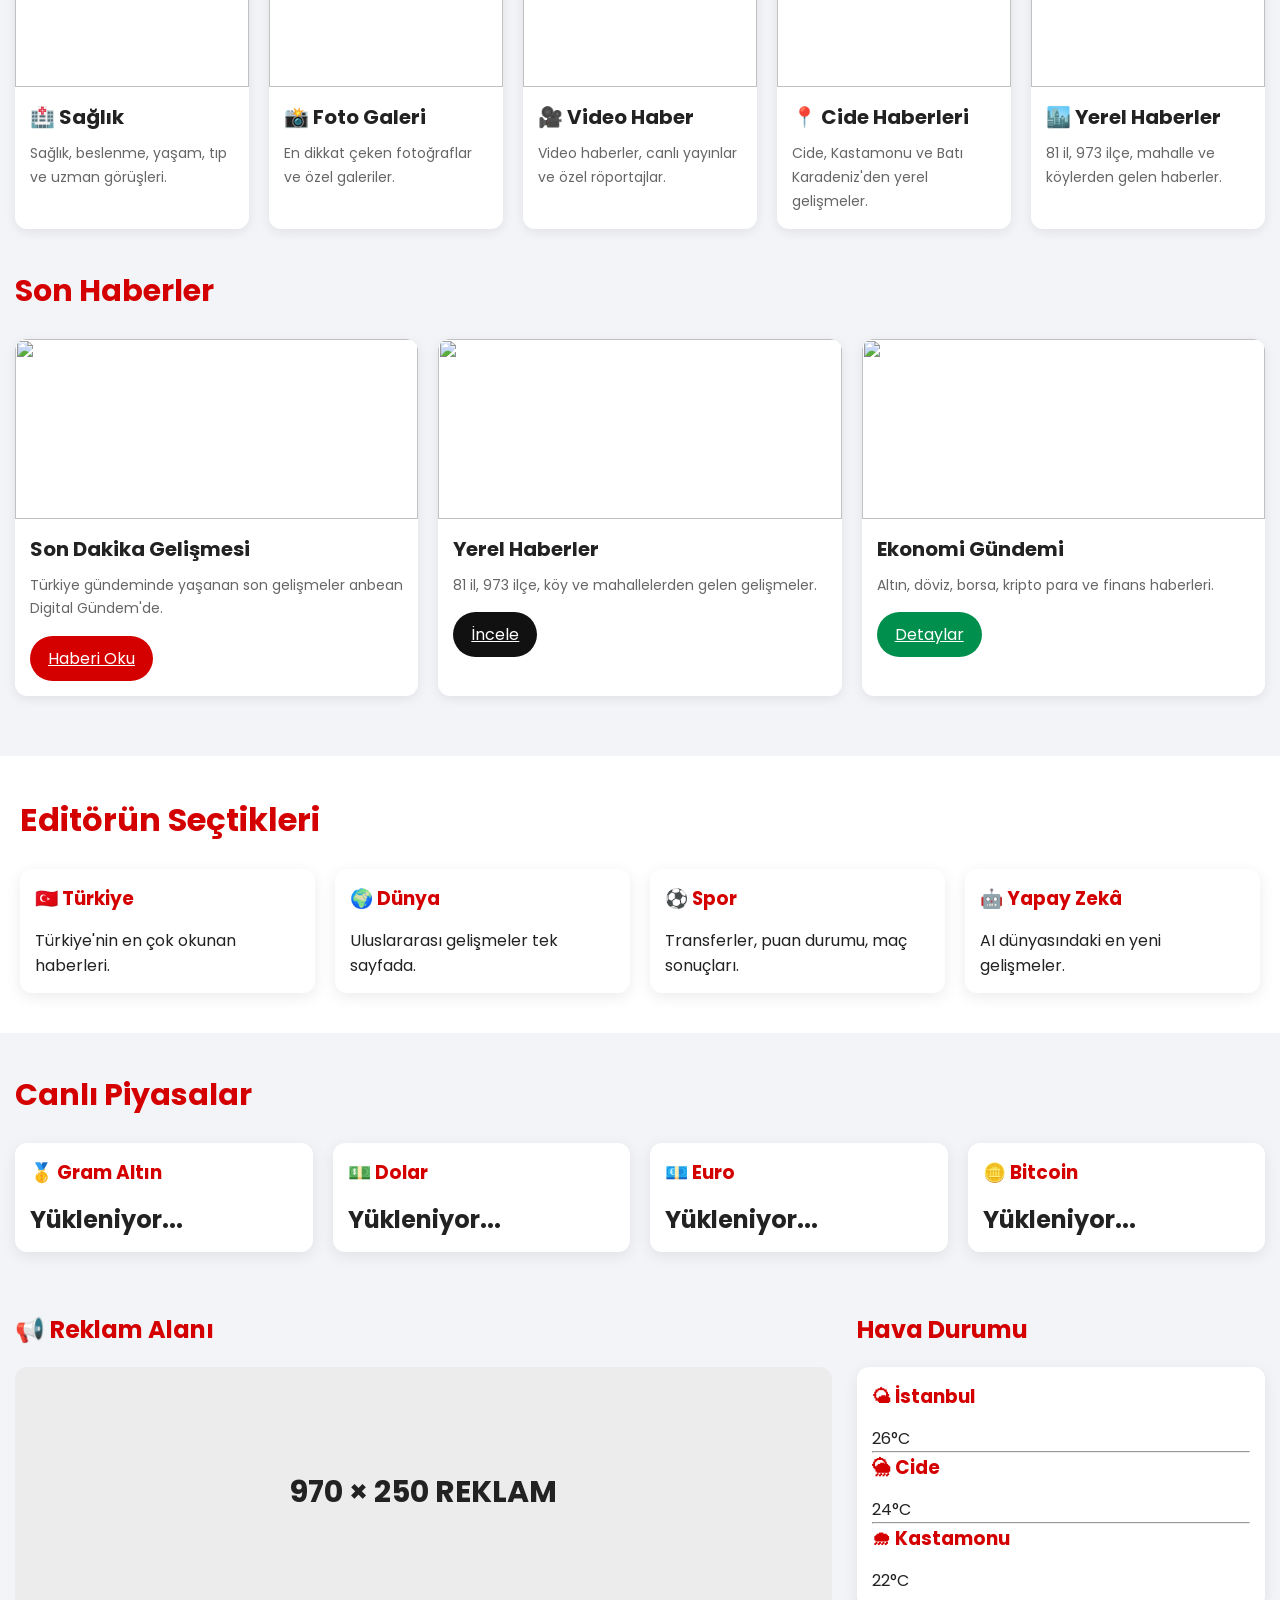
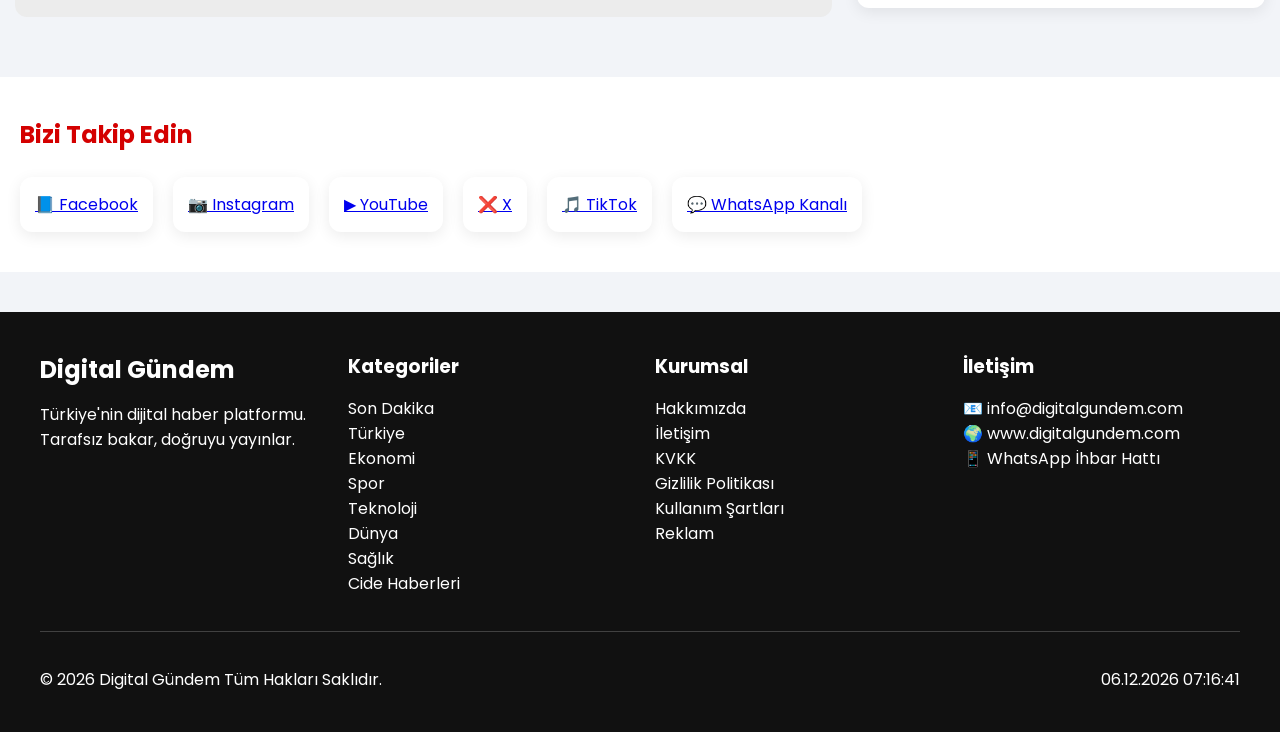
==== commit e58e1d88: "Add async function to fetch and display news items" ====
--- a/index.html
+++ b/index.html
@@ -454,6 +454,41 @@
 
 haberleriGetir();
 </script>
+
+<div id="haberler">
+Yükleniyor...
+</div>
+</section>
+
+<script>
+async function haberleriGetir() {
+  try {
+    const res = await fetch("/worker");
+    const xml = await res.text();
+
+    const parser = new DOMParser();
+    const doc = parser.parseFromString(xml, "text/xml");
+
+    const items = [...doc.querySelectorAll("item")].slice(0,10);
+
+    document.getElementById("haberler").innerHTML =
+      items.map(item => `
+        <div class="haber">
+          <h3>${item.querySelector("title").textContent}</h3>
+          <a href="${item.querySelector("link").textContent}" target="_blank">
+            Haberi Oku
+          </a>
+        </div>
+      `).join("");
+
+  } catch(e) {
+    document.getElementById("haberler").innerHTML =
+      "Haberler yüklenemedi.";
+  }
+}
+
+haberleriGetir();
+</script>
 </div>
 
 <nav>
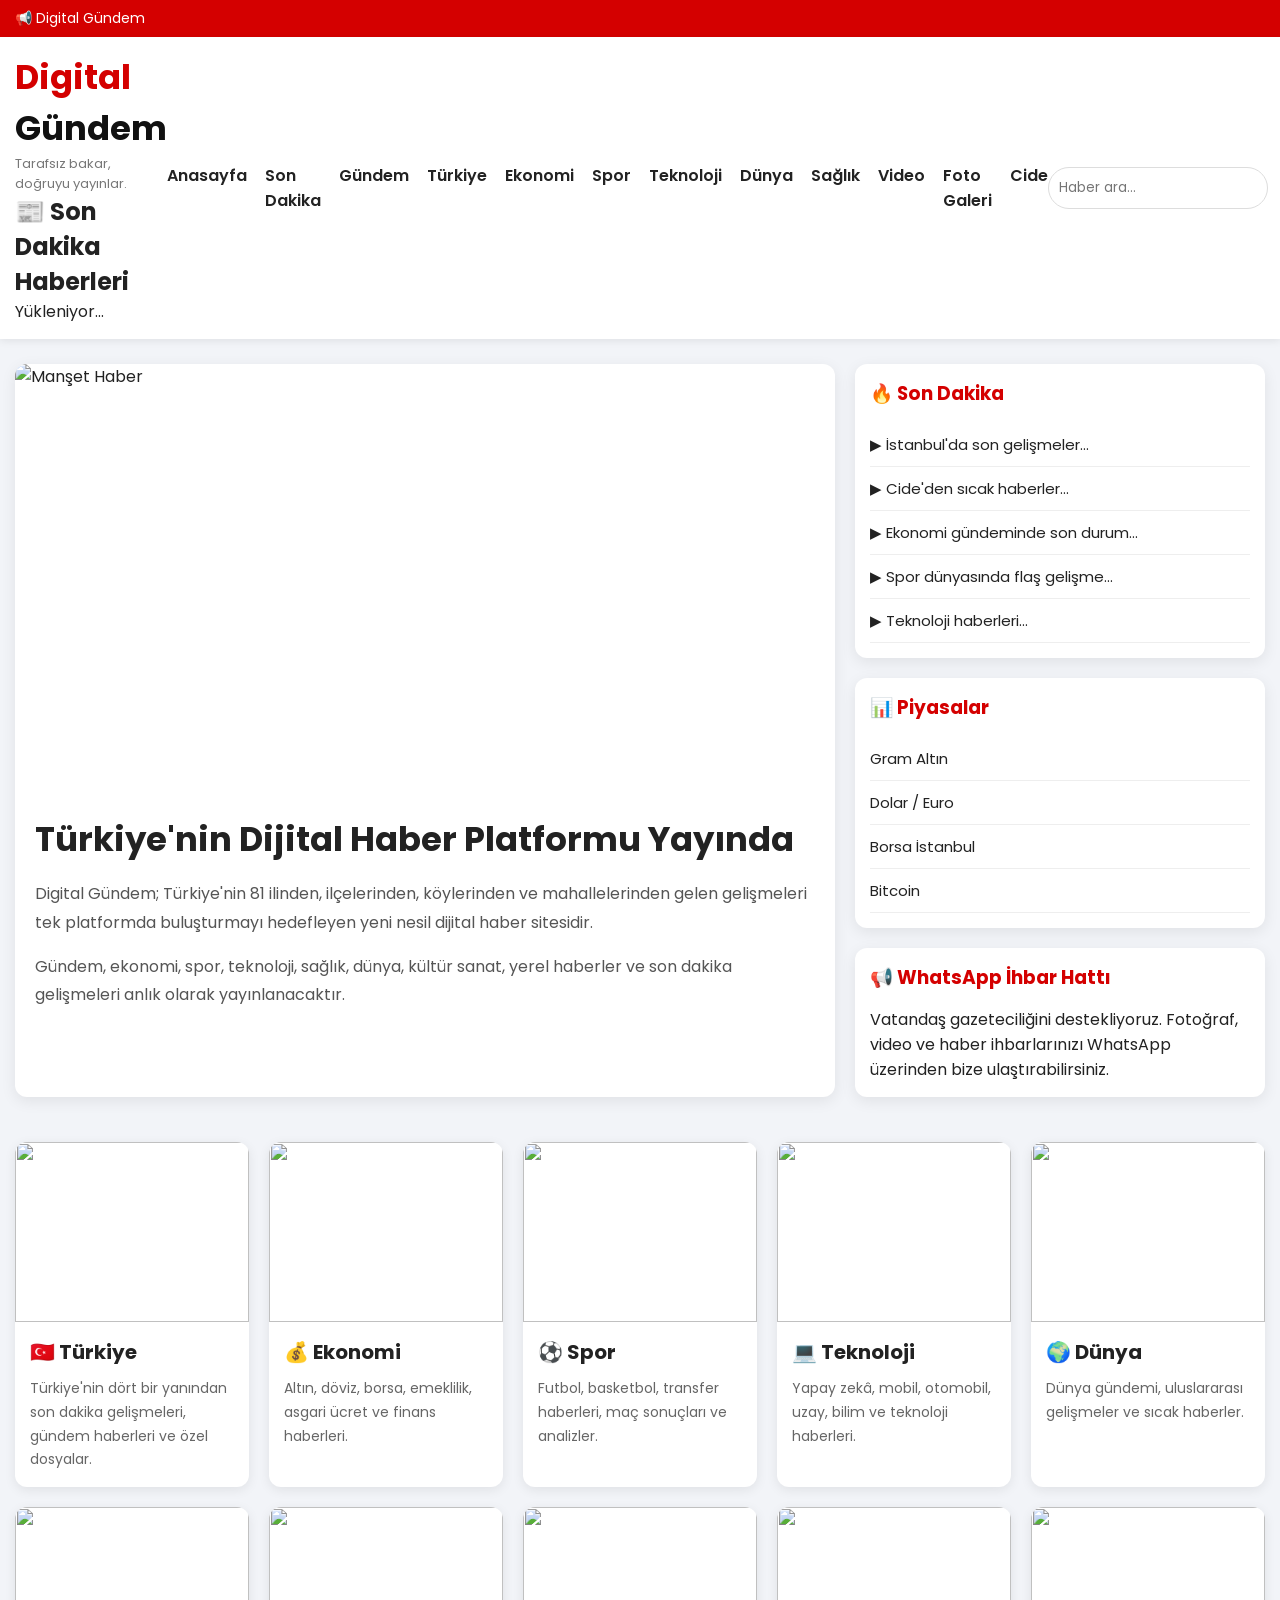
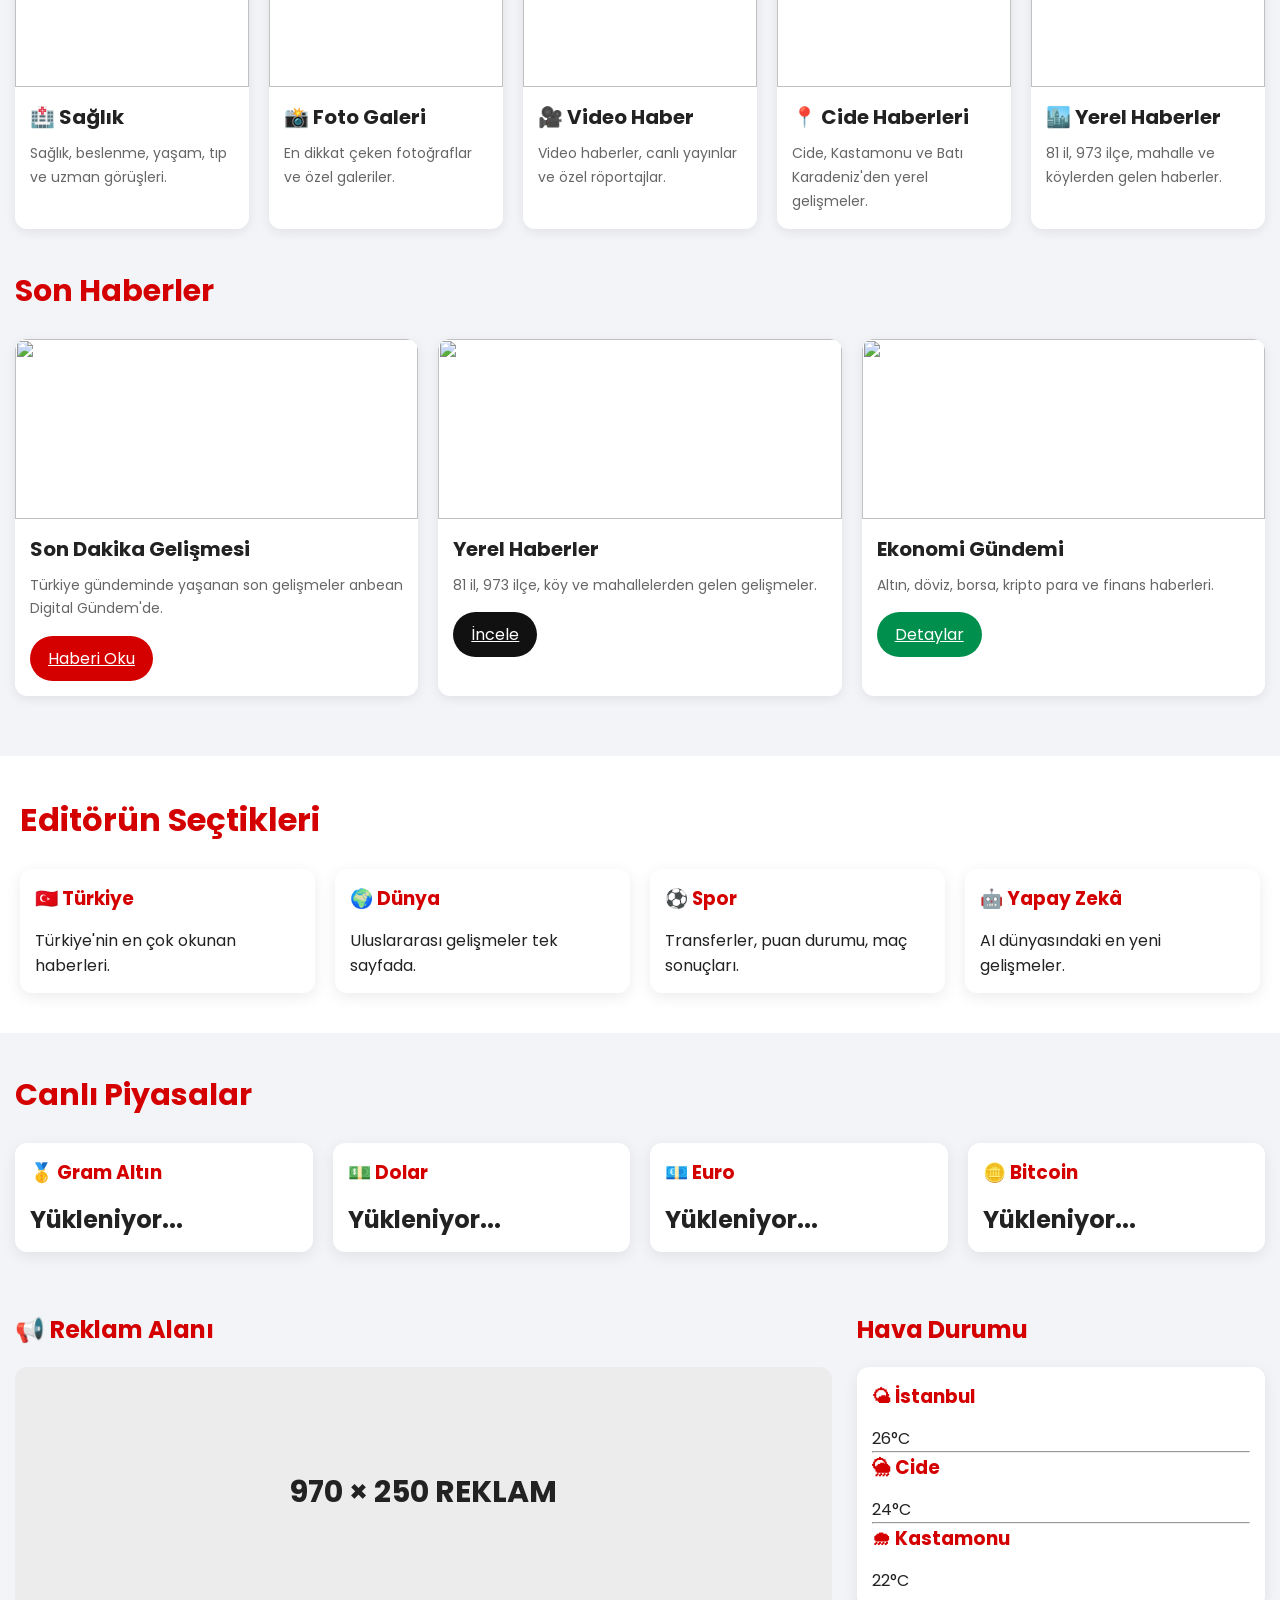
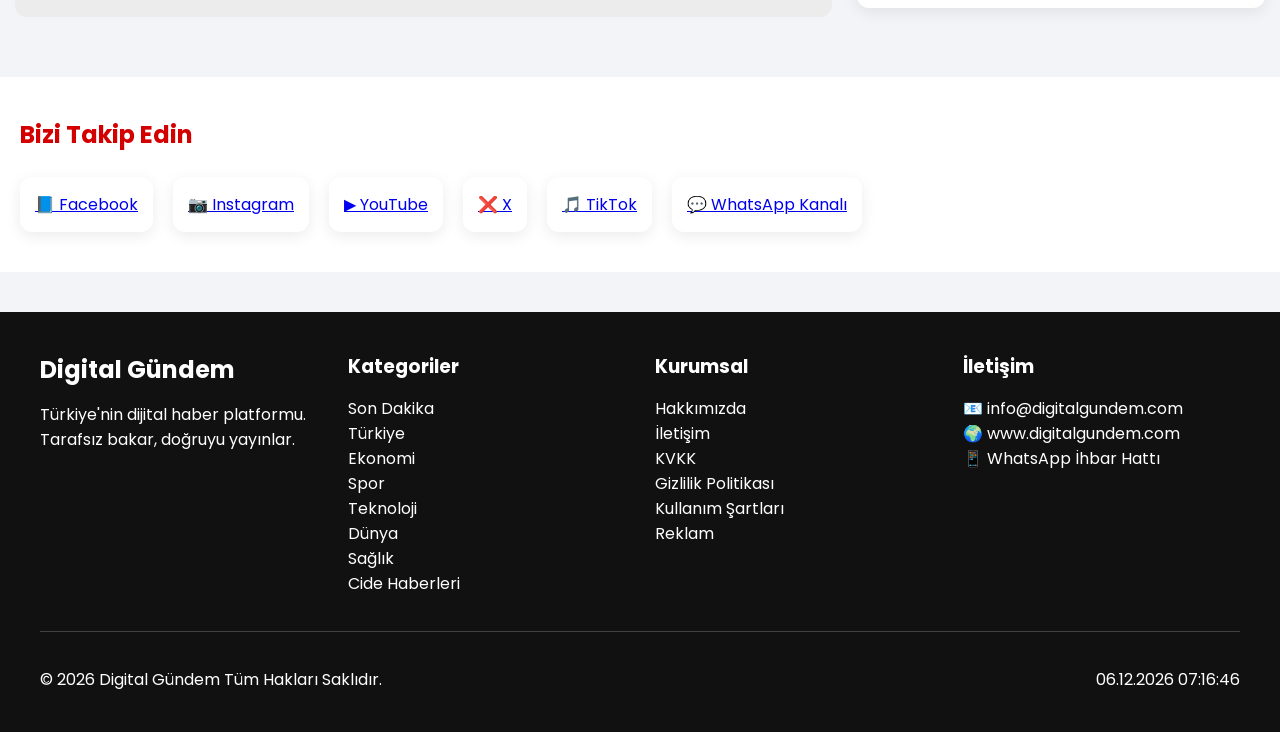
==== commit 5d15e90c: "Update fetch URL in haberleriGetir function" ====
--- a/index.html
+++ b/index.html
@@ -463,7 +463,7 @@
 <script>
 async function haberleriGetir() {
   try {
-    const res = await fetch("/worker");
+    const res = await fetch("https://digitalgundem.vedataygun0206.workers.dev/");
     const xml = await res.text();
 
     const parser = new DOMParser();
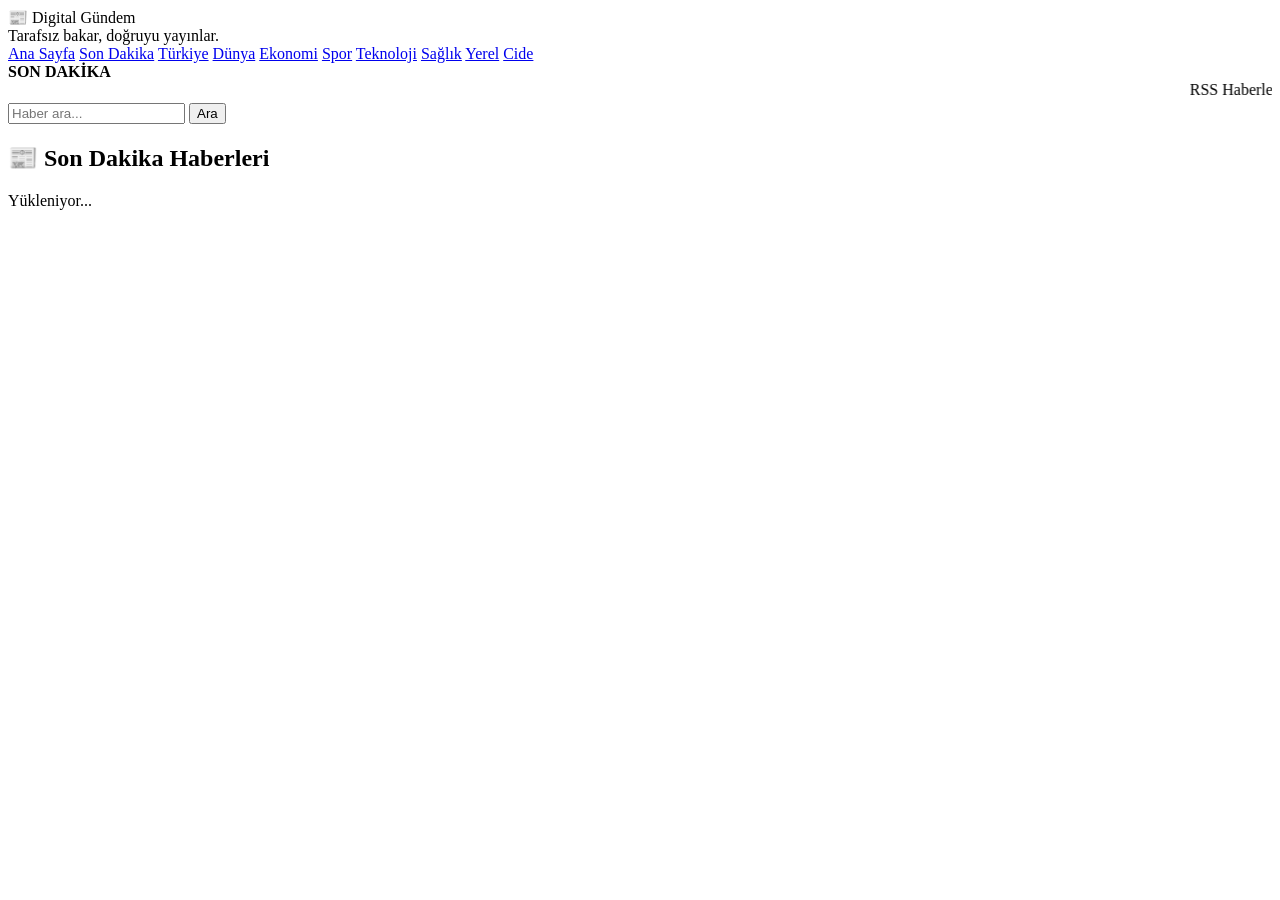
==== commit 70fd4a74: "Update meta tags and layout in index.html" ====
--- a/index.html
+++ b/index.html
@@ -7,383 +7,21 @@
 
 <title>Digital Gündem | Tarafsız bakar, doğruyu yayınlar.</title>
 
-<meta name="description" content="Digital Gündem - Türkiye'nin yeni dijital haber platformu. Son dakika, ekonomi, spor, teknoloji, dünya ve yerel haberler.">
+<meta name="description" content="Digital Gündem - Son Dakika, Türkiye, Dünya, Spor, Ekonomi, Teknoloji ve Yerel Haberler">
 
-<meta name="keywords" content="haber, son dakika, digital gündem, türkiye, cide, kastamonu, ekonomi, spor, teknoloji">
-<meta name="author" content="Digital Gündem">
+<meta name="keywords" content="haber, son dakika, cide, kastamonu, digital gündem">
+
 <meta name="robots" content="index,follow">
-<meta name="theme-color" content="#d40000">
 
-<link rel="icon" href="favicon.ico" type="image/x-icon">
+<meta name="theme-color" content="#d60000">
 
-<link rel="preconnect" href="https://fonts.googleapis.com">
-<link rel="preconnect" href="https://fonts.gstatic.com" crossorigin>
+<link rel="manifest" href="manifest.json">
+
+<link rel="icon" href="assets/favicon.ico">
 
 <link href="https://fonts.googleapis.com/css2?family=Poppins:wght@300;400;500;600;700&display=swap" rel="stylesheet">
-<link href="https://fonts.googleapis.com/css2?family=Poppins:wght@300;400;500;600;700&display=swap" rel="stylesheet">
 
-<style>
-
-*{
-margin:0;
-padding:0;
-box-sizing:border-box;
-font-family:'Poppins',sans-serif;
-}
-
-body{
-background:#f2f4f8;
-color:#222;
-}
-<body>
-
-<nav class="menu">
-<a href="#">🏠 Ana Sayfa</a>
-<a href="#">Son Dakika</a>
-<a href="#">Türkiye</a>
-<a href="#">Yerel</a>
-<a href="#">Ekonomi</a>
-<a href="#">Spor</a>
-<a href="#">Teknoloji</a>
-<a href="#">Dünya</a>
-<a href="#">Sağlık</a>
-<a href="#">Cide</a>
-</nav>
-
-<div class="topbar">
-a{
-text-decoration:none;
-color:inherit;
-}
-
-img{
-max-width:100%;
-display:block;
-}
-
-.topbar{
-background:#d40000;
-color:#fff;
-padding:8px 15px;
-display:flex;
-justify-content:space-between;
-align-items:center;
-font-size:14px;
-}
-
-.breaking{
-white-space:nowrap;
-overflow:hidden;
-}
-
-.breaking span{
-display:inline-block;
-padding-left:100%;
-animation:kayan 18s linear infinite;
-}
-
-@keyframes kayan{
-
-0%{
-transform:translateX(0);
-}
-
-100%{
-transform:translateX(-100%);
-}
-
-}
-
-header{
-background:#fff;
-box-shadow:0 2px 8px rgba(0,0,0,.08);
-padding:15px;
-position:sticky;
-top:0;
-z-index:999;
-}
-
-.header{
-max-width:1400px;
-margin:auto;
-display:flex;
-justify-content:space-between;
-align-items:center;
-}
-
-.logo{
-font-size:34px;
-font-weight:700;
-color:#d40000;
-}
-
-.logo span{
-color:#111;
-}
-
-.slogan{
-font-size:13px;
-color:#777;
-}
-
-nav ul{
-display:flex;
-list-style:none;
-gap:18px;
-}
-
-nav li{
-font-weight:600;
-cursor:pointer;
-transition:.3s;
-}
-
-nav li:hover{
-color:#d40000;
-}
-
-.search input{
-padding:10px;
-border:1px solid #ddd;
-border-radius:30px;
-width:220px;
-outline:none;
-}
-
-.hero{
-
-max-width:1400px;
-margin:25px auto;
-
-display:grid;
-grid-template-columns:2fr 1fr;
-
-gap:20px;
-
-padding:0 15px;
-
-}
-
-.mainNews{
-
-background:#fff;
-
-border-radius:12px;
-
-overflow:hidden;
-
-box-shadow:0 4px 15px rgba(0,0,0,.08);
-
-}
-
-.mainNews img{
-
-height:430px;
-
-object-fit:cover;
-
-width:100%;
-
-}
-
-.mainContent{
-
-padding:20px;
-
-}
-
-.mainContent h1{
-
-font-size:34px;
-
-margin-bottom:15px;
-
-}
-
-.mainContent p{
-
-line-height:1.8;
-
-color:#555;
-
-}
-
-.sidebar{
-
-display:flex;
-
-flex-direction:column;
-
-gap:20px;
-
-}
-
-.sideCard{
-
-background:#fff;
-
-padding:15px;
-
-border-radius:12px;
-
-box-shadow:0 4px 15px rgba(0,0,0,.08);
-
-}
-
-.sideCard h3{
-
-margin-bottom:15px;
-
-color:#d40000;
-
-}
-
-.sideNews{
-
-padding:10px 0;
-
-border-bottom:1px solid #eee;
-
-font-size:15px;
-
-}
-
-.categories{
-
-max-width:1400px;
-
-margin:auto;
-
-padding:20px 15px;
-
-display:grid;
-
-grid-template-columns:repeat(auto-fit,minmax(220px,1fr));
-
-gap:20px;
-
-}
-
-.card{
-
-background:#fff;
-
-border-radius:12px;
-
-overflow:hidden;
-
-box-shadow:0 3px 12px rgba(0,0,0,.08);
-
-transition:.3s;
-
-}
-
-.card:hover{
-
-transform:translateY(-6px);
-
-}
-
-.card img{
-
-height:180px;
-
-object-fit:cover;
-
-width:100%;
-
-}
-
-.cardContent{
-
-padding:15px;
-
-}
-
-.cardContent h2{
-
-font-size:20px;
-
-margin-bottom:10px;
-
-}
-
-.cardContent p{
-
-font-size:14px;
-
-color:#666;
-
-line-height:1.7;
-
-}
-
-footer{
-
-margin-top:40px;
-
-background:#111;
-
-color:#fff;
-
-padding:40px;
-
-text-align:center;
-
-}
-
-@media(max-width:900px){
-
-.hero{
-
-grid-template-columns:1fr;
-
-}
-
-nav{
-
-display:none;
-
-}
-
-.search{
-
-display:none;
-
-}
-
-.logo{
-
-font-size:28px;
-
-}
-
-.mainNews img{
-
-height:260px;
-
-}
-
-}
-.menu{
-display:flex;
-overflow-x:auto;
-background:#b30000;
-white-space:nowrap;
-}
-
-.menu a{
-color:#fff;
-padding:14px 18px;
-text-decoration:none;
-font-weight:600;
-flex-shrink:0;
-}
-
-.menu a:hover{
-background:#8d0000;
-}
-</style>
+<link rel="stylesheet" href="style.css">
 
 </head>
 
@@ -391,972 +29,74 @@
 
 <div class="topbar">
 
-<div>📢 Digital Gündem</div>
-
-<div class="breaking">
-
-<span>
-  
-SON DAKİKA • Türkiye gündemi • Ekonomi • Spor • Teknoloji • Dünya • Cide Haberleri • Tarafsız bakar, doğruyu yayınlar.
-
-</span>
-
-</div>
-
-</div>
-  <header>
-
-<div class="header">
-
-<div>
-
 <div class="logo">
-Digital <span>Gündem</span>
+📰 Digital <span>Gündem</span>
 </div>
 
 <div class="slogan">
 Tarafsız bakar, doğruyu yayınlar.
 </div>
-<section id="rss-haberler">
-<h2>📰 Son Dakika Haberleri</h2>
 
-<div id="haberler">
-Yükleniyor...
-</div>
-</section>
-
-<script>
-async function haberleriGetir() {
-  try {
-    const res = await fetch("/worker");
-    const xml = await res.text();
-
-    const parser = new DOMParser();
-    const doc = parser.parseFromString(xml, "text/xml");
-
-    const items = [...doc.querySelectorAll("item")].slice(0,10);
-
-    document.getElementById("haberler").innerHTML =
-      items.map(item => `
-        <div class="haber">
-          <h3>${item.querySelector("title").textContent}</h3>
-          <a href="${item.querySelector("link").textContent}" target="_blank">
-            Haberi Oku
-          </a>
-        </div>
-      `).join("");
-
-  } catch(e) {
-    document.getElementById("haberler").innerHTML =
-      "Haberler yüklenemedi.";
-  }
-}
-
-haberleriGetir();
-</script>
-
-<div id="haberler">
-Yükleniyor...
-</div>
-</section>
-
-<script>
-async function haberleriGetir() {
-  try {
-    const res = await fetch("https://digitalgundem.vedataygun0206.workers.dev/");
-    const xml = await res.text();
-
-    const parser = new DOMParser();
-    const doc = parser.parseFromString(xml, "text/xml");
-
-    const items = [...doc.querySelectorAll("item")].slice(0,10);
-
-    document.getElementById("haberler").innerHTML =
-      items.map(item => `
-        <div class="haber">
-          <h3>${item.querySelector("title").textContent}</h3>
-          <a href="${item.querySelector("link").textContent}" target="_blank">
-            Haberi Oku
-          </a>
-        </div>
-      `).join("");
-
-  } catch(e) {
-    document.getElementById("haberler").innerHTML =
-      "Haberler yüklenemedi.";
-  }
-}
-
-haberleriGetir();
-</script>
 </div>
 
 <nav>
 
-<ul>
+<a href="#">Ana Sayfa</a>
 
-<li>Anasayfa</li>
+<a href="#">Son Dakika</a>
 
-<li>Son Dakika</li>
+<a href="#">Türkiye</a>
 
-<li>Gündem</li>
+<a href="#">Dünya</a>
 
-<li>Türkiye</li>
+<a href="#">Ekonomi</a>
 
-<li>Ekonomi</li>
+<a href="#">Spor</a>
 
-<li>Spor</li>
+<a href="#">Teknoloji</a>
 
-<li>Teknoloji</li>
+<a href="#">Sağlık</a>
 
-<li>Dünya</li>
+<a href="#">Yerel</a>
 
-<li>Sağlık</li>
-
-<li>Video</li>
-
-<li>Foto Galeri</li>
-
-<li>Cide</li>
-
-</ul>
+<a href="#">Cide</a>
 
 </nav>
 
-<div class="search">
+<section class="breaking">
+
+<b>SON DAKİKA</b>
+
+<marquee id="sonDakika">
+RSS Haberleri yükleniyor...
+</marquee>
+
+</section>
+
+<section class="search">
 
 <input
 type="text"
+id="arama"
 placeholder="Haber ara...">
 
-</div>
+<button>Ara</button>
 
-</div>
+</section>
 
-</header>
+<section id="rss-haberler">
 
-<section class="hero">
+<h2>📰 Son Dakika Haberleri</h2>
 
-<div class="mainNews">
+<div id="haberler">
 
-<img src="https://picsum.photos/1200/700?news" alt="Manşet Haber">
-
-<div class="mainContent">
-
-<h1>
-Türkiye'nin Dijital Haber Platformu Yayında
-</h1>
-
-<p>Digital Gündem;
-Türkiye'nin 81 ilinden,
-ilçelerinden,
-köylerinden ve mahallelerinden
-gelen gelişmeleri
-tek platformda buluşturmayı hedefleyen
-yeni nesil dijital haber sitesidir.
-
-</p>
-
-<p style="margin-top:15px;">
-
-Gündem,
-ekonomi,
-spor,
-teknoloji,
-sağlık,
-dünya,
-kültür sanat,
-yerel haberler
-ve son dakika gelişmeleri
-anlık olarak yayınlanacaktır.
-
-</p>
-
-</div>
-
-</div>
-
-<div class="sidebar">
-
-<div class="sideCard">
-
-<h3>
-🔥 Son Dakika
-</h3>
-
-<div class="sideNews">
-▶ İstanbul'da son gelişmeler...
-</div>
-
-<div class="sideNews">
-▶ Cide'den sıcak haberler...
-</div>
-
-<div class="sideNews">
-▶ Ekonomi gündeminde son durum...
-</div>
-
-<div class="sideNews">
-▶ Spor dünyasında flaş gelişme...
-</div>
-
-<div class="sideNews">
-▶ Teknoloji haberleri...
-</div>
-
-</div>
-
-<div class="sideCard">
-
-<h3>
-📊 Piyasalar
-</h3>
-
-<div class="sideNews">
-Gram Altın
-</div>
-
-<div class="sideNews">
-Dolar / Euro
-</div>
-
-<div class="sideNews">
-Borsa İstanbul
-</div>
-
-<div class="sideNews">
-Bitcoin
-</div>
-
-</div>
-
-<div class="sideCard">
-
-<h3>
-📢 WhatsApp İhbar Hattı
-</h3>
-
-<p>Vatandaş gazeteciliğini destekliyoruz.
-
-Fotoğraf,
-video ve haber ihbarlarınızı
-WhatsApp üzerinden bize ulaştırabilirsiniz.
-
-</p>
-
-</div>
-
-</div>
-
-</section><section class="categories">
-
-<div class="card">
-
-<img src="https://picsum.photos/500/300?turkey">
-
-<div class="cardContent">
-
-<h2>🇹🇷 Türkiye</h2>
-
-<p>Türkiye'nin dört bir yanından son dakika gelişmeleri,
-gündem haberleri ve özel dosyalar.
-
-</p>
-
-</div>
-
-</div>
-
-<div class="card">
-
-<img src="https://picsum.photos/500/300?economy">
-
-<div class="cardContent">
-
-<h2>💰 Ekonomi</h2>
-
-<p>
-
-Altın, döviz, borsa, emeklilik,
-asgari ücret ve finans haberleri.
-
-</p>
-
-</div>
-
-</div>
-
-<div class="card">
-
-<img src="https://picsum.photos/500/300?sports">
-
-<div class="cardContent">
-
-<h2>⚽ Spor</h2>
-
-<p>
-
-Futbol, basketbol,
-transfer haberleri,
-maç sonuçları ve analizler.
-
-</p>
-
-</div>
-
-</div>
-
-<div class="card">
-
-<img src="https://picsum.photos/500/300?technology">
-
-<div class="cardContent">
-
-<h2>💻 Teknoloji</h2>
-
-<p>
-
-Yapay zekâ,
-mobil,
-otomobil,
-uzay,
-bilim ve teknoloji haberleri.
-
-</p>
-
-</div>
-
-</div>
-
-<div class="card">
-
-<img src="https://picsum.photos/500/300?world">
-
-<div class="cardContent">
-
-<h2>🌍 Dünya</h2>
-
-<p>
-
-Dünya gündemi,
-uluslararası gelişmeler
-ve sıcak haberler.
-
-</p>
-
-</div>
-
-</div>
-
-<div class="card">
-
-<img src="https://picsum.photos/500/300?hospital">
-
-<div class="cardContent">
-
-<h2>🏥 Sağlık</h2>
-
-<p>
-
-Sağlık,
-beslenme,
-yaşam,
-tıp ve uzman görüşleri.
-
-</p>
-
-</div>
-
-</div>
-
-<div class="card">
-
-<img src="https://picsum.photos/500/300?camera">
-
-<div class="cardContent">
-
-<h2>📸 Foto Galeri</h2>
-
-<p>
-
-En dikkat çeken fotoğraflar
-ve özel galeriler.
-
-</p>
-
-</div>
-
-</div>
-
-<div class="card">
-
-<img src="https://picsum.photos/500/300?video">
-
-<div class="cardContent">
-
-<h2>🎥 Video Haber</h2>
-
-<p>
-
-Video haberler,
-canlı yayınlar
-ve özel röportajlar.
-
-</p>
-
-</div>
-
-</div>
-
-<div class="card">
-
-<img src="https://picsum.photos/500/300?forest">
-
-<div class="cardContent">
-
-<h2>📍 Cide Haberleri</h2>
-
-<p>
-
-Cide,
-Kastamonu ve Batı Karadeniz'den
-yerel gelişmeler.
-
-</p>
-
-</div>
-
-</div>
-
-<div class="card">
-
-<img src="https://picsum.photos/500/300?city">
-
-<div class="cardContent">
-
-<h2>🏙️ Yerel Haberler</h2>
-
-<p>
-
-81 il,
-973 ilçe,
-mahalle ve köylerden
-gelen haberler.
-
-</p>
-
-</div>
-
-</div>
-
-</section><section style="max-width:1400px;margin:auto;padding:20px 15px;">
-
-<h2 style="
-margin-bottom:25px;
-font-size:30px;
-color:#d40000;
-font-weight:700;
-">
-
-Son Haberler
-
-</h2>
-
-<div style="
-display:grid;
-grid-template-columns:repeat(auto-fit,minmax(320px,1fr));
-gap:20px;
-">
-
-<div class="card">
-
-<img src="https://picsum.photos/600/350?breaking">
-
-<div class="cardContent">
-
-<h2>
-Son Dakika Gelişmesi
-</h2>
-
-<p>
-
-Türkiye gündeminde yaşanan son gelişmeler
-anbean Digital Gündem'de.
-
-</p>
-
-<a href="#" style="
-display:inline-block;
-margin-top:15px;
-background:#d40000;
-color:#fff;
-padding:10px 18px;
-border-radius:30px;
-">
-
-Haberi Oku
-
-</a>
-
-</div>
-
-</div>
-
-<div class="card">
-
-<img src="https://picsum.photos/600/350?citynews">
-
-<div class="cardContent">
-
-<h2>
-
-Yerel Haberler
-
-</h2>
-
-<p>
-
-81 il,
-973 ilçe,
-köy ve mahallelerden
-gelen gelişmeler.
-
-</p>
-
-<a href="#" style="
-display:inline-block;
-margin-top:15px;
-background:#111;
-color:#fff;
-padding:10px 18px;
-border-radius:30px;
-">
-
-İncele
-
-</a>
-
-</div>
-
-</div>
-
-<div class="card">
-
-<img src="https://picsum.photos/600/350?economics">
-
-<div class="cardContent">
-
-<h2>
-
-Ekonomi Gündemi
-
-</h2>
-
-<p>
-
-Altın,
-döviz,
-borsa,
-kripto para
-ve finans haberleri.
-
-</p>
-
-<a href="#" style="
-display:inline-block;
-margin-top:15px;
-background:#008f4c;
-color:white;
-padding:10px 18px;
-border-radius:30px;
-">
-
-Detaylar
-
-</a>
-
-</div>
-
-</div>
+Yükleniyor...
 
 </div>
 
 </section>
 
-<section style="
-background:white;
-padding:40px 20px;
-margin-top:40px;
-">
-
-<div style="
-max-width:1400px;
-margin:auto;
-">
-
-<h2 style="
-font-size:32px;
-margin-bottom:25px;
-color:#d40000;
-">
-
-Editörün Seçtikleri
-
-</h2>
-
-<div style="
-display:grid;
-grid-template-columns:repeat(auto-fit,minmax(250px,1fr));
-gap:20px;
-">
-
-<div class="sideCard">
-
-<h3>
-🇹🇷 Türkiye
-</h3>
-
-<p>
-
-Türkiye'nin en çok okunan haberleri.
-
-</p>
-
-</div>
-
-<div class="sideCard">
-
-<h3>
-🌍 Dünya
-</h3>
-
-<p>
-
-Uluslararası gelişmeler
-tek sayfada.
-
-</p>
-
-</div>
-
-<div class="sideCard">
-
-<h3>
-⚽ Spor
-</h3>
-
-<p>
-
-Transferler,
-puan durumu,
-maç sonuçları.
-
-</p>
-
-</div>
-
-<div class="sideCard">
-
-<h3>
-🤖 Yapay Zekâ
-</h3>
-
-<p>
-
-AI dünyasındaki
-en yeni gelişmeler.
-
-</p>
-
-</div>
-
-</div>
-
-</div>
-
-</section><section style="max-width:1400px;margin:40px auto;padding:0 15px;">
-
-<h2 style="
-font-size:30px;
-color:#d40000;
-margin-bottom:25px;
-">
-
-Canlı Piyasalar
-
-</h2>
-
-<div style="
-display:grid;
-grid-template-columns:repeat(auto-fit,minmax(220px,1fr));
-gap:20px;
-">
-
-<div class="sideCard">
-<h3>🥇 Gram Altın</h3>
-<h2 id="goldPrice">Yükleniyor...</h2>
-</div>
-
-<div class="sideCard">
-<h3>💵 Dolar</h3>
-<h2 id="usdPrice">Yükleniyor...</h2>
-</div>
-
-<div class="sideCard">
-<h3>💶 Euro</h3>
-<h2 id="eurPrice">Yükleniyor...</h2>
-</div>
-
-<div class="sideCard">
-<h3>🪙 Bitcoin</h3>
-<h2 id="btcPrice">Yükleniyor...</h2>
-</div>
-
-</div>
-
-</section>
-
-<section style="max-width:1400px;margin:auto;padding:20px 15px;">
-
-<div style="
-display:grid;
-grid-template-columns:2fr 1fr;
-gap:25px;
-">
-
-<div>
-
-<h2 style="
-color:#d40000;
-margin-bottom:20px;
-">
-
-📢 Reklam Alanı
-
-</h2>
-
-<div style="
-height:250px;
-background:#ececec;
-display:flex;
-justify-content:center;
-align-items:center;
-font-size:30px;
-font-weight:bold;
-border-radius:12px;
-">
-
-970 × 250 REKLAM
-
-</div>
-
-</div>
-
-<div>
-
-<h2 style="
-color:#d40000;
-margin-bottom:20px;
-">
-
-Hava Durumu
-
-</h2>
-
-<div class="sideCard">
-
-<h3>🌤 İstanbul</h3>
-
-<p>26°C</p>
-
-<hr>
-
-<h3>🌦 Cide</h3>
-
-<p>24°C</p>
-
-<hr>
-
-<h3>🌧 Kastamonu</h3>
-
-<p>22°C</p>
-
-</div>
-
-</div>
-
-</div>
-
-</section>
-
-<section style="
-background:#fff;
-padding:40px 20px;
-margin-top:40px;
-">
-
-<div style="
-max-width:1400px;
-margin:auto;
-">
-
-<h2 style="
-color:#d40000;
-margin-bottom:25px;
-">
-
-Bizi Takip Edin
-
-</h2>
-
-<div style="
-display:flex;
-flex-wrap:wrap;
-gap:20px;
-">
-
-<a href="#" class="sideCard">📘 Facebook</a>
-
-<a href="#" class="sideCard">📷 Instagram</a>
-
-<a href="#" class="sideCard">▶ YouTube</a>
-
-<a href="#" class="sideCard">❌ X</a>
-
-<a href="#" class="sideCard">🎵 TikTok</a>
-
-<a href="#" class="sideCard">💬 WhatsApp Kanalı</a>
-
-</div>
-
-</div>
-
-</section><footer>
-
-<div style="max-width:1400px;margin:auto;">
-
-<div style="
-display:grid;
-grid-template-columns:repeat(auto-fit,minmax(250px,1fr));
-gap:30px;
-text-align:left;
-">
-
-<div>
-
-<h2 style="margin-bottom:15px;color:#fff;">
-Digital Gündem
-</h2>
-
-<p>
-
-Türkiye'nin dijital haber platformu.
-
-Tarafsız bakar, doğruyu yayınlar.
-
-</p>
-
-</div>
-
-<div>
-
-<h3 style="margin-bottom:15px;">
-Kategoriler
-</h3>
-
-<p>Son Dakika</p>
-<p>Türkiye</p>
-<p>Ekonomi</p>
-<p>Spor</p>
-<p>Teknoloji</p>
-<p>Dünya</p>
-<p>Sağlık</p>
-<p>Cide Haberleri</p>
-
-</div>
-
-<div>
-
-<h3 style="margin-bottom:15px;">
-Kurumsal
-</h3>
-
-<p>Hakkımızda</p>
-<p>İletişim</p>
-<p>KVKK</p>
-<p>Gizlilik Politikası</p>
-<p>Kullanım Şartları</p>
-<p>Reklam</p>
-
-</div>
-
-<div>
-
-<h3 style="margin-bottom:15px;">
-İletişim
-</h3>
-
-<p>📧 info@digitalgundem.com</p>
-
-<p>🌍 www.digitalgundem.com</p>
-
-<p>📱 WhatsApp İhbar Hattı</p>
-
-</div>
-
-</div>
-
-<hr style="
-margin:35px 0;
-border:0;
-border-top:1px solid rgba(255,255,255,.2);
-">
-
-<div style="
-display:flex;
-justify-content:space-between;
-flex-wrap:wrap;
-gap:15px;
-">
-
-<div>
-
-© 2026 Digital Gündem
-Tüm Hakları Saklıdır.
-
-</div>
-
-<div id="clock">
-
-Saat Yükleniyor...
-
-</div>
-
-</div>
-
-</div>
-
-</footer>
-
-<script>
-
-function saatGoster(){
-
-const simdi=new Date();
-
-const saat=simdi.toLocaleString("tr-TR");
-
-document.getElementById("clock").innerHTML=saat;
-
-}
-
-setInterval(saatGoster,1000);
-
-saatGoster();
-
-</script>
+<script src="app.js"></script>
 
 </body>
-
 </html>
-  
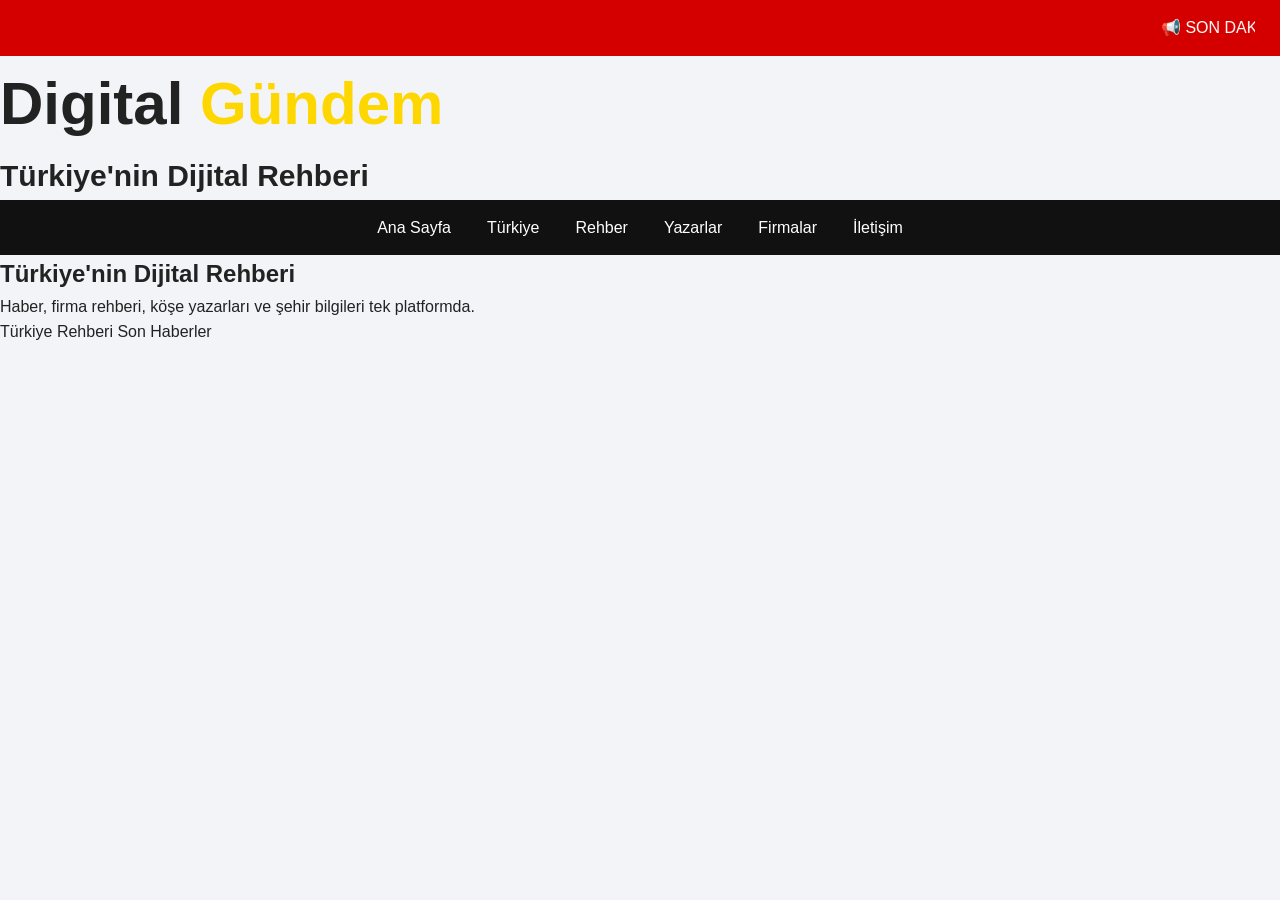
==== commit 9ece44fb: "Revise HTML structure and update metadata Updated title and meta description for clarity. Added new " ====
--- a/index.html
+++ b/index.html
@@ -1,41 +1,31 @@
 <!DOCTYPE html>
 <html lang="tr">
 <head>
-
 <meta charset="UTF-8">
 <meta name="viewport" content="width=device-width, initial-scale=1.0">
 
-<title>Digital Gündem | Tarafsız bakar, doğruyu yayınlar.</title>
+<title>Digital Gündem | Türkiye'nin Dijital Rehberi</title>
 
-<meta name="description" content="Digital Gündem - Son Dakika, Türkiye, Dünya, Spor, Ekonomi, Teknoloji ve Yerel Haberler">
-
-<meta name="keywords" content="haber, son dakika, cide, kastamonu, digital gündem">
-
-<meta name="robots" content="index,follow">
-
-<meta name="theme-color" content="#d60000">
-
-<link rel="manifest" href="manifest.json">
-
-<link rel="icon" href="assets/favicon.ico">
-
-<link href="https://fonts.googleapis.com/css2?family=Poppins:wght@300;400;500;600;700&display=swap" rel="stylesheet">
+<meta name="description" content="Türkiye'nin Dijital Rehberi. Gündem, şehir rehberi, firma rehberi ve köşe yazarları.">
 
 <link rel="stylesheet" href="style.css">
-
 </head>
 
 <body>
 
 <div class="topbar">
+<marquee behavior="scroll" direction="left">
+📢 SON DAKİKA • Digital Gündem yayında • Türkiye Rehberi hazırlanıyor • Firma Rehberi yakında • Köşe Yazarları çok yakında...
+</marquee>
+</div>
+
+<header>
 
 <div class="logo">
-📰 Digital <span>Gündem</span>
-</div>
 
-<div class="slogan">
-Tarafsız bakar, doğruyu yayınlar.
-</div>
+<h1>Digital <span>Gündem</span></h1>
+
+<p>Türkiye'nin Dijital Rehberi</p>
 
 </div>
 
@@ -43,60 +33,32 @@
 
 <a href="#">Ana Sayfa</a>
 
-<a href="#">Son Dakika</a>
-
 <a href="#">Türkiye</a>
 
-<a href="#">Dünya</a>
+<a href="#">Rehber</a>
 
-<a href="#">Ekonomi</a>
+<a href="#">Yazarlar</a>
 
-<a href="#">Spor</a>
+<a href="#">Firmalar</a>
 
-<a href="#">Teknoloji</a>
-
-<a href="#">Sağlık</a>
-
-<a href="#">Yerel</a>
-
-<a href="#">Cide</a>
+<a href="#">İletişim</a>
 
 </nav>
 
-<section class="breaking">
+</header>
 
-<b>SON DAKİKA</b>
+<section class="hero">
 
-<marquee id="sonDakika">
-RSS Haberleri yükleniyor...
-</marquee>
+<h2>Türkiye'nin Dijital Rehberi</h2>
+
+<p>
+
+Haber, firma rehberi, köşe yazarları ve şehir bilgileri tek platformda.
+
+</p>
+
+<a href="#" class="btn">Türkiye Rehberi</a>
+
+<a href="#" class="btn2">Son Haberler</a>
 
 </section>
-
-<section class="search">
-
-<input
-type="text"
-id="arama"
-placeholder="Haber ara...">
-
-<button>Ara</button>
-
-</section>
-
-<section id="rss-haberler">
-
-<h2>📰 Son Dakika Haberleri</h2>
-
-<div id="haberler">
-
-Yükleniyor...
-
-</div>
-
-</section>
-
-<script src="app.js"></script>
-
-</body>
-</html>
--- a/style.css
+++ b/style.css
@@ -0,0 +1,165 @@
+*{
+margin:0;
+padding:0;
+box-sizing:border-box;
+font-family:'Poppins',sans-serif;
+}
+
+body{
+background:#f2f4f8;
+color:#222;
+line-height:1.6;
+}
+
+a{
+text-decoration:none;
+color:inherit;
+}
+
+.topbar{
+background:#d40000;
+color:#fff;
+display:flex;
+justify-content:space-between;
+align-items:center;
+padding:15px 25px;
+}
+
+.logo{
+font-size:30px;
+font-weight:700;
+}
+
+.logo span{
+color:#ffd700;
+}
+
+.slogan{
+font-size:14px;
+opacity:.9;
+}
+
+nav{
+background:#111;
+display:flex;
+flex-wrap:wrap;
+justify-content:center;
+}
+
+nav a{
+color:#fff;
+padding:15px 18px;
+transition:.3s;
+}
+
+nav a:hover{
+background:#d40000;
+}
+
+.breaking{
+background:#ffd400;
+padding:10px;
+font-weight:bold;
+overflow:hidden;
+}
+
+.search{
+padding:20px;
+display:flex;
+gap:10px;
+justify-content:center;
+background:#fff;
+}
+
+.search input{
+width:70%;
+padding:12px;
+border:1px solid #ddd;
+border-radius:8px;
+}
+
+.search button{
+background:#d40000;
+color:#fff;
+border:none;
+padding:12px 20px;
+border-radius:8px;
+cursor:pointer;
+}
+
+#rss-haberler{
+max-width:1200px;
+margin:30px auto;
+padding:20px;
+}
+
+#rss-haberler h2{
+margin-bottom:20px;
+color:#d40000;
+}
+
+#haberler{
+display:grid;
+grid-template-columns:repeat(auto-fit,minmax(320px,1fr));
+gap:20px;
+}
+
+.haber{
+background:#fff;
+padding:20px;
+border-radius:12px;
+box-shadow:0 4px 15px rgba(0,0,0,.08);
+transition:.3s;
+}
+
+.haber:hover{
+transform:translateY(-5px);
+}
+
+.haber h3{
+font-size:18px;
+margin-bottom:12px;
+}
+
+.haber a{
+display:inline-block;
+margin-top:10px;
+background:#d40000;
+color:#fff;
+padding:10px 18px;
+border-radius:8px;
+}
+
+footer{
+background:#111;
+color:#fff;
+padding:40px;
+text-align:center;
+margin-top:40px;
+}
+
+@media(max-width:768px){
+
+.topbar{
+flex-direction:column;
+text-align:center;
+}
+
+.search{
+flex-direction:column;
+}
+
+.search input{
+width:100%;
+}
+
+nav{
+flex-direction:column;
+}
+
+nav a{
+border-bottom:1px solid #333;
+text-align:center;
+}
+
+}
